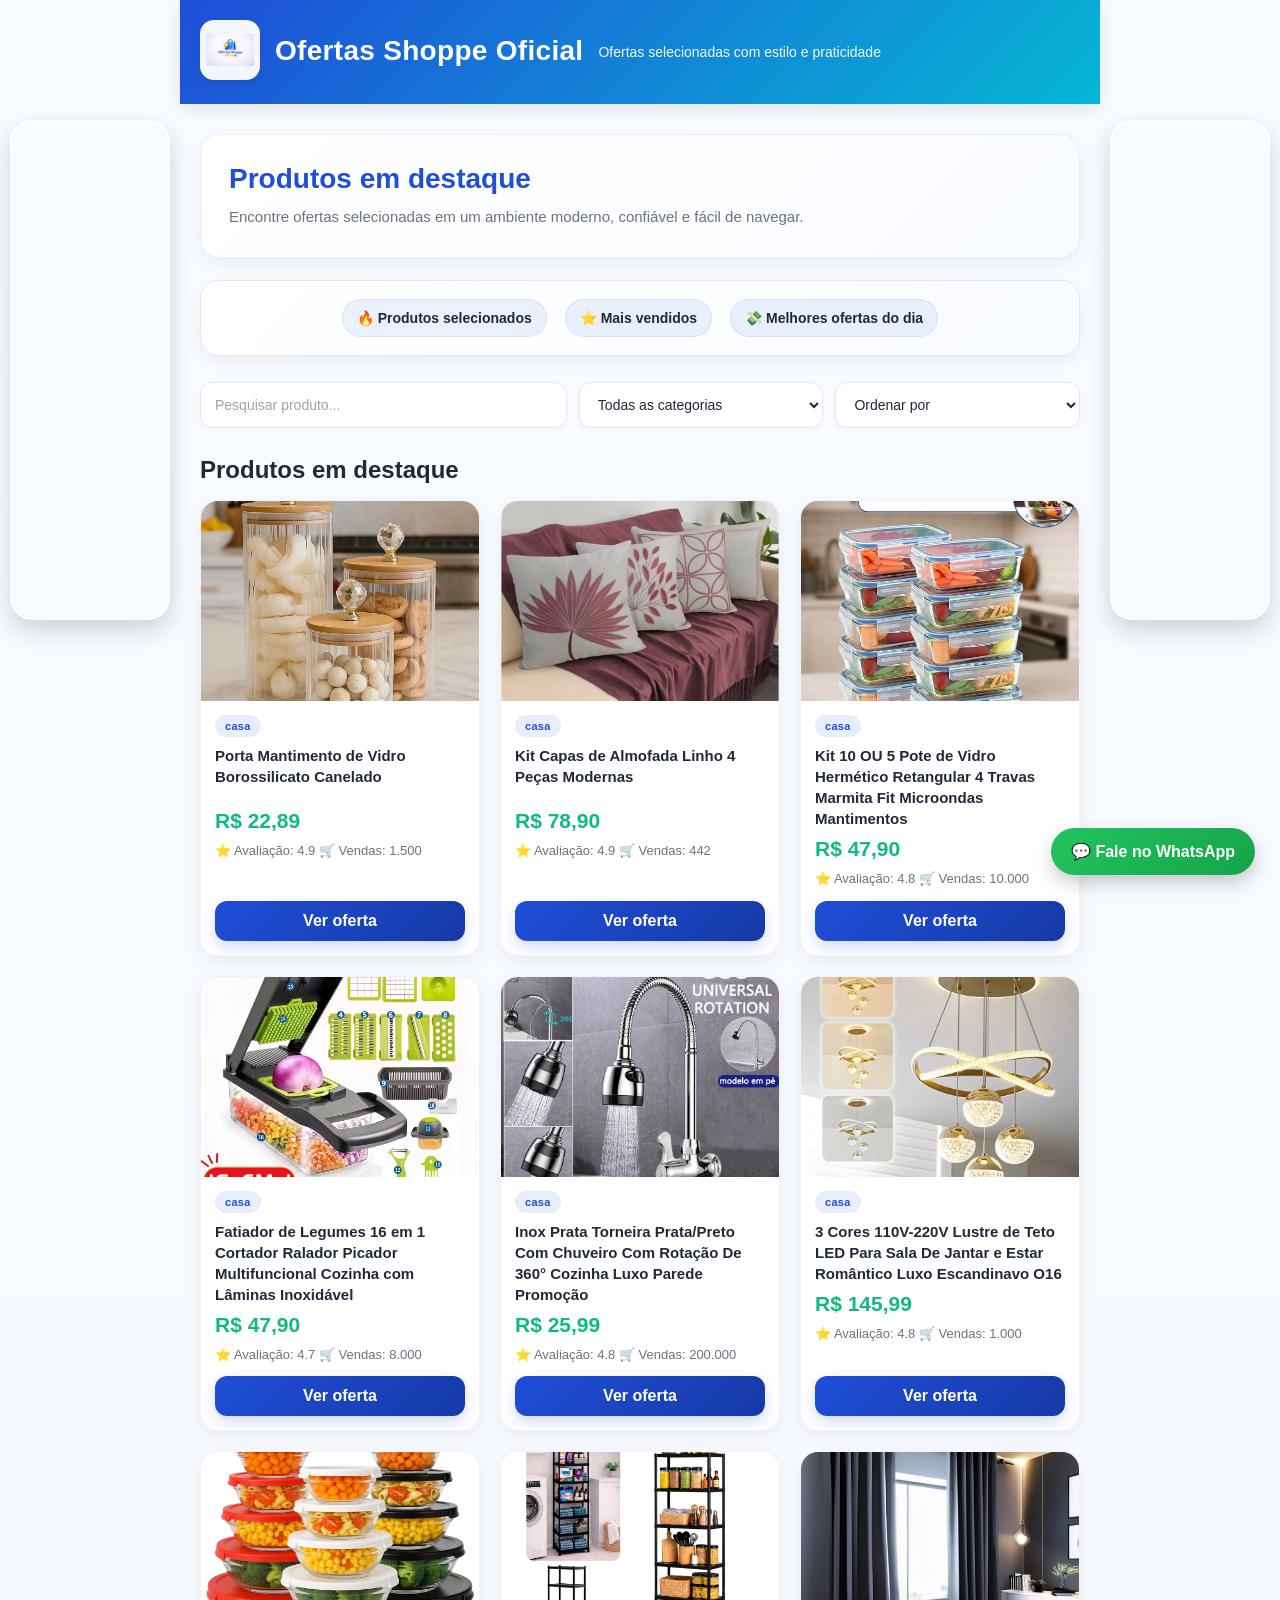
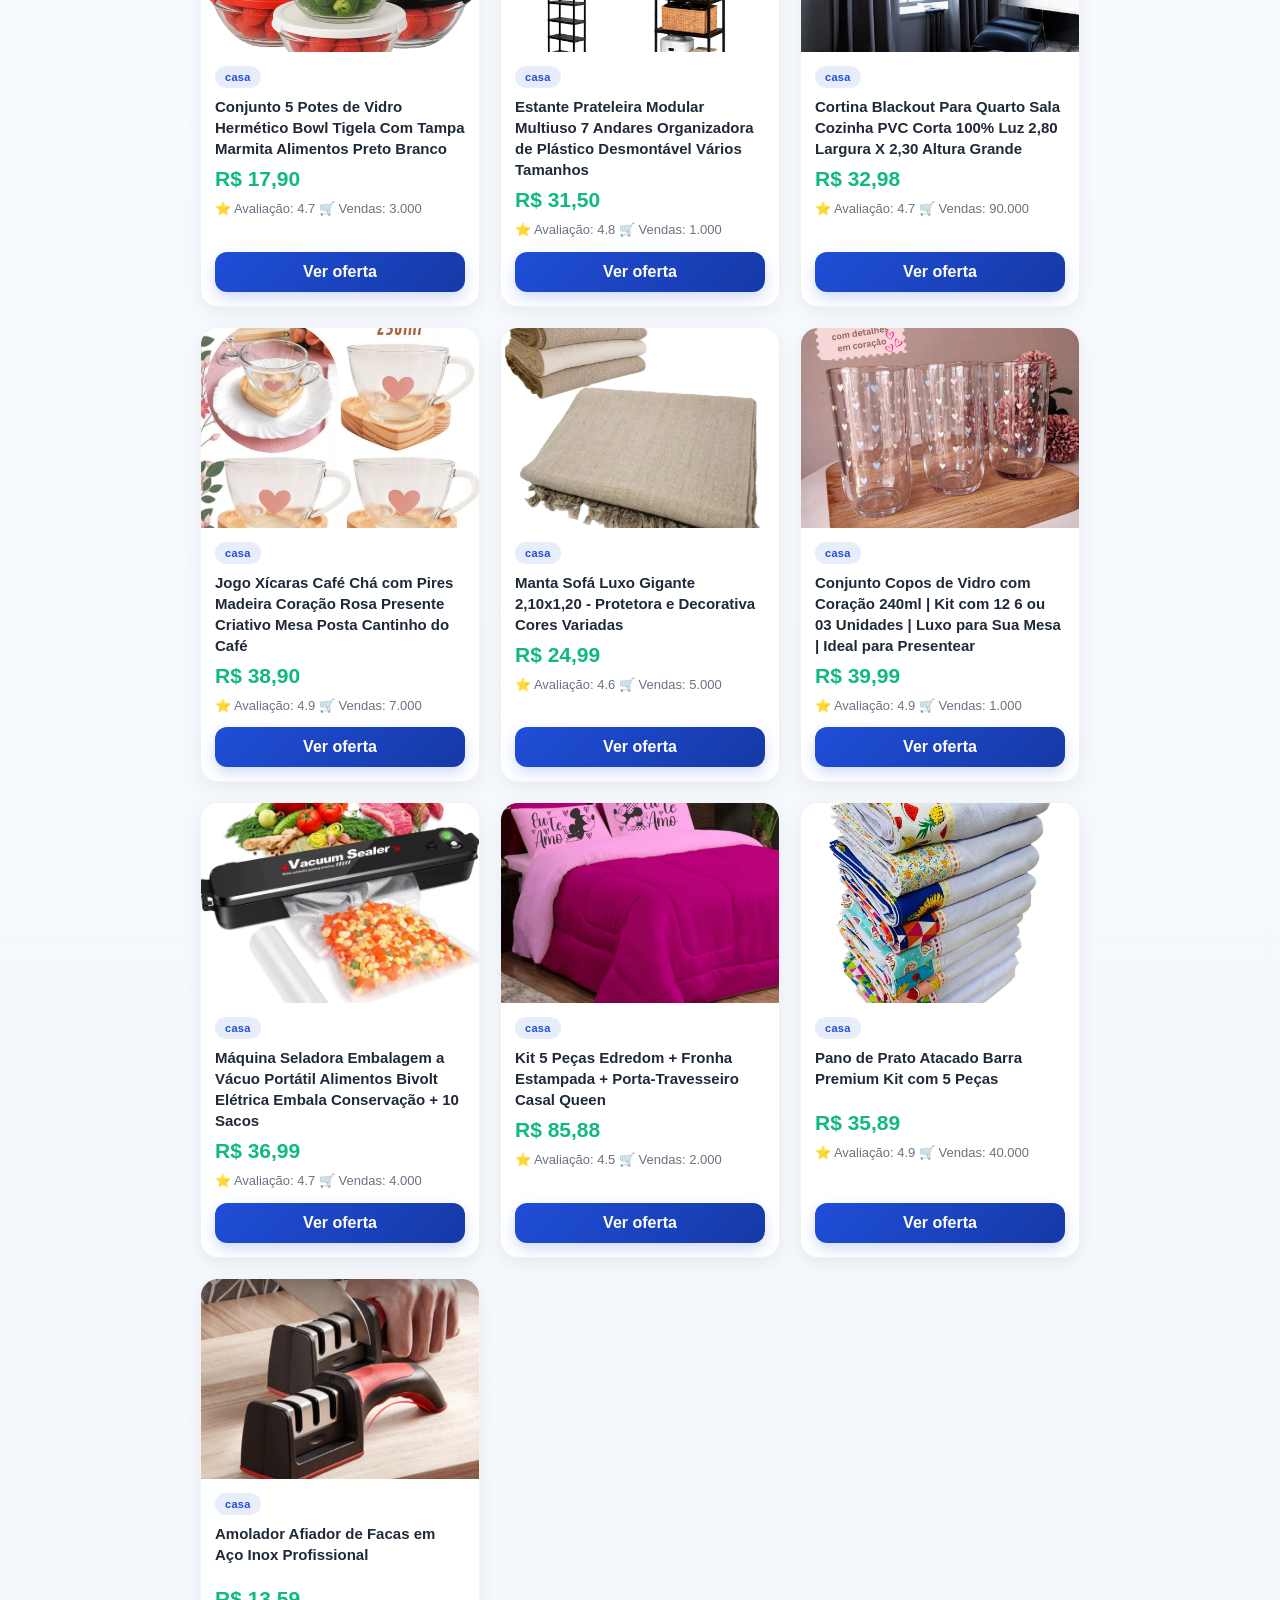
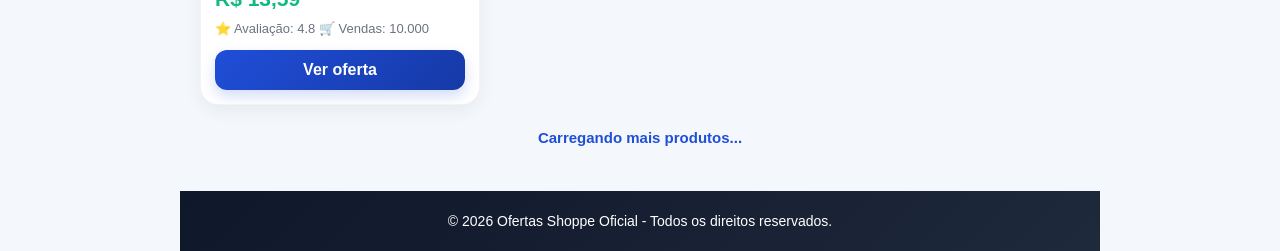
==== index.html @ 9cee27f0 "Add files via upload" ====
<!DOCTYPE html>
<html lang="pt-BR">
<head>
  <meta charset="UTF-8">
  <meta name="viewport" content="width=device-width, initial-scale=1.0">

  <title>Ofertas Shoppe Oficial - Promoções e Produtos com Desconto</title>
  <meta name="description" content="Encontre ofertas imperdíveis, produtos com desconto, avaliações, número de vendas e links atualizados na Ofertas Shoppe Oficial.">
  <meta name="keywords" content="ofertas, promoções, descontos, loja online, produtos baratos, afiliado">
  <meta name="author" content="Ofertas Shoppe Oficial">
  <meta name="robots" content="index, follow">

  <link rel="icon" type="image/png" href="img/ofertasshoppeoficial.png">
  <link rel="stylesheet" href="style.css">
</head>
<body>

  <div class="anuncio-lateral anuncio-esquerda">
    <a href="https://s.shopee.com.br/5fjqEOLD5v" target="_blank">
      <video autoplay muted loop playsinline>
        <source src="img/esquerdo.mp4" type="video/mp4">
        Seu navegador não suporta vídeo.
      </video>
    </a>
  </div>

  <div class="anuncio-lateral anuncio-direita">
    <a href="https://s.shopee.com.br/5VQQ25LqQq" target="_blank">
      <video autoplay muted loop playsinline>
        <source src="img/direito.mp4" type="video/mp4">
        Seu navegador não suporta vídeo.
      </video>
    </a>
  </div>

  <header class="topo">
    <div class="logo-area">
    <a href="/">
  <img src="img/ofertasshoppeoficial.png" class="logo">
</a>
        <h1>Ofertas Shoppe Oficial</h1>
        <p class="subtitulo">Ofertas selecionadas com estilo e praticidade</p>
      </div>
    </div>
  </header>

  <main class="container">
    <section class="hero">
      <h2>Produtos em destaque</h2>
      <p>Encontre ofertas selecionadas em um ambiente moderno, confiável e fácil de navegar.</p>
    </section>

    <section class="faixa-destaque">
      <div class="itens-destaque">
        <span>🔥 Produtos selecionados</span>
        <span>⭐ Mais vendidos</span>
        <span>💸 Melhores ofertas do dia</span>
      </div>
    </section>

    <section class="controles">
      <input type="text" id="busca" placeholder="Pesquisar produto...">

      <select id="filtroCategoria">
        <option value="todos">Todas as categorias</option>
      </select>

      <select id="ordenacao">
        <option value="padrao">Ordenar por</option>
        <option value="menor-preco">Menor preço</option>
        <option value="maior-preco">Maior preço</option>
        <option value="mais-vendidos">Mais vendidos</option>
        <option value="melhor-avaliacao">Melhor avaliação</option>
      </select>
    </section>

    <section>
      <h2 class="secao-titulo">Produtos em destaque</h2>
      <div id="lista-produtos" class="grid-produtos"></div>
      <div id="mensagem" class="mensagem"></div>
      <div id="loader" class="loader">Carregando mais produtos...</div>
    </section>
  </main>

  <footer class="rodape">
    <p>© 2026 Ofertas Shoppe Oficial - Todos os direitos reservados.</p>
  </footer>

  <a href="https://wa.me/5577991056317" class="whatsapp-btn" target="_blank">
    💬 Fale no WhatsApp
  </a>

  <script src="script.js"></script>
</body>
</html>
---- style.css ----
/* RESET */
*{
  margin:0;
  padding:0;
  box-sizing:border-box;
}

:root{
  --cor-primaria:#1f4ed8;
  --cor-primaria-escura:#1639a6;
  --cor-secundaria:#06b6d4;
  --cor-destaque:#f59e0b;
  --cor-sucesso:#10b981;
  --cor-fundo:#f4f7fb;
  --cor-superficie:#ffffff;
  --cor-texto:#1f2937;
  --cor-texto-suave:#6b7280;
  --cor-borda:#e5e7eb;
  --sombra-leve:0 6px 18px rgba(15, 23, 42, 0.06);
  --sombra-media:0 12px 28px rgba(15, 23, 42, 0.10);
  --raio:16px;
}

body{
  font-family:Arial, Helvetica, sans-serif;
  background:linear-gradient(180deg, #f8fbff 0%, #f4f7fb 100%);
  color:var(--cor-texto);
  overflow-x:hidden;
  padding-left:180px;
  padding-right:180px;
}

/* TOPO */
.topo{
  background:linear-gradient(135deg, var(--cor-primaria), var(--cor-secundaria));
  color:white;
  padding:20px 20px;
  box-shadow:0 4px 18px rgba(0,0,0,0.10);
}

.logo-area{
  max-width:1200px;
  margin:auto;
  display:flex;
  align-items:center;
  gap:15px;
}

.logo{
  width:60px;
  height:60px;
  object-fit:contain;
  background:rgba(255,255,255,0.95);
  padding:6px;
  border-radius:14px;
  box-shadow:0 4px 12px rgba(0,0,0,0.10);
}

.logo-area h1{
  font-size:28px;
  margin-bottom:2px;
  font-weight:700;
  letter-spacing:0.3px;
}

.subtitulo{
  font-size:14px;
  opacity:0.95;
}

/* CONTAINER PRINCIPAL */
.container{
  max-width:1500px;
  margin:30px auto;
  padding:0 20px;
}

/* HERO */
.hero{
  background:linear-gradient(135deg, #ffffff, #f8fbff);
  border:1px solid rgba(31, 78, 216, 0.08);
  border-radius:20px;
  padding:28px;
  margin-bottom:22px;
  box-shadow:var(--sombra-leve);
}

.hero h2{
  color:var(--cor-primaria);
  margin-bottom:10px;
  font-size:28px;
}

.hero p{
  color:var(--cor-texto-suave);
  line-height:1.6;
  font-size:15px;
}

/* FAIXA DE DESTAQUE */
.faixa-destaque{
  background:linear-gradient(135deg, #ffffff, #f8fbff);
  border:1px solid var(--cor-borda);
  border-radius:18px;
  padding:18px 22px;
  margin-bottom:26px;
  box-shadow:var(--sombra-leve);
}

.itens-destaque{
  display:flex;
  justify-content:center;
  align-items:center;
  gap:18px;
  flex-wrap:wrap;
  text-align:center;
}

.itens-destaque span{
  background:rgba(31, 78, 216, 0.08);
  color:var(--cor-texto);
  padding:10px 14px;
  border-radius:999px;
  font-size:14px;
  font-weight:700;
  border:1px solid rgba(31, 78, 216, 0.10);
}

/* BARRA DE PESQUISA */
.controles{
  display:grid;
  grid-template-columns:1.5fr 1fr 1fr;
  gap:12px;
  margin-bottom:28px;
}

.controles input,
.controles select{
  padding:13px 14px;
  border-radius:12px;
  border:1px solid var(--cor-borda);
  font-size:14px;
  background:var(--cor-superficie);
  color:var(--cor-texto);
  transition:all 0.2s ease;
  box-shadow:0 2px 8px rgba(15, 23, 42, 0.03);
}

.controles input::placeholder{
  color:#9ca3af;
}

.controles input:focus,
.controles select:focus{
  border-color:var(--cor-primaria);
  outline:none;
  box-shadow:0 0 0 4px rgba(31, 78, 216, 0.12);
}

/* TITULO SEÇÃO */
.secao-titulo{
  font-size:24px;
  margin-bottom:16px;
  color:var(--cor-texto);
  font-weight:700;
}

/* GRID PRODUTOS */
.grid-produtos{
  display:grid;
  grid-template-columns:repeat(auto-fill,minmax(250px,1fr));
  gap:20px;
}

/* CARD PRODUTO */
.card-produto{
  background:var(--cor-superficie);
  border-radius:18px;
  overflow:hidden;
  box-shadow:var(--sombra-leve);
  border:1px solid rgba(15, 23, 42, 0.05);
  transition:transform 0.22s ease, box-shadow 0.22s ease;
  display:flex;
  flex-direction:column;
}

.card-produto:hover{
  transform:translateY(-6px);
  box-shadow:var(--sombra-media);
}

.card-produto img{
  width:100%;
  height:200px;
  object-fit:cover;
  background:#f8fafc;
}

.info-produto{
  padding:14px;
  display:flex;
  flex-direction:column;
  flex-grow:1;
}

.categoria{
  display:inline-block;
  font-size:11px;
  background:rgba(31, 78, 216, 0.10);
  color:var(--cor-primaria);
  padding:5px 10px;
  border-radius:999px;
  margin-bottom:8px;
  font-weight:bold;
  letter-spacing:0.3px;
  width:max-content;
}

.nome-produto{
  font-size:15px;
  margin-bottom:8px;
  min-height:56px;
  color:var(--cor-texto);
  font-weight:600;
  line-height:1.4;
}

.preco{
  font-size:21px;
  color:var(--cor-sucesso);
  font-weight:bold;
  margin-bottom:8px;
}

.meta{
  font-size:13px;
  color:var(--cor-texto-suave);
  margin-bottom:12px;
  line-height:1.5;
}

.botao-oferta{
  display:block;
  text-align:center;
  background:linear-gradient(135deg, var(--cor-primaria), var(--cor-primaria-escura));
  color:white;
  padding:11px;
  border-radius:12px;
  text-decoration:none;
  font-weight:bold;
  transition:all 0.2s ease;
  box-shadow:0 6px 14px rgba(31, 78, 216, 0.20);
  margin-top:auto;
}

.botao-oferta:hover{
  transform:translateY(-1px);
  filter:brightness(1.04);
}

/* MENSAGENS */
.mensagem{
  text-align:center;
  margin-top:24px;
  color:var(--cor-texto-suave);
  font-size:15px;
}

.loader{
  text-align:center;
  margin-top:22px;
  color:var(--cor-primaria);
  font-weight:bold;
  font-size:15px;
}

/* RODAPÉ */
.rodape{
  margin-top:45px;
  background:linear-gradient(135deg, #0f172a, #1e293b);
  color:white;
  text-align:center;
  padding:22px;
  font-size:14px;
}

/* ANUNCIOS LATERAIS */
.anuncio-lateral{
  position:fixed;
  top:120px;
  width:160px;
  z-index:999;
}

.anuncio-esquerda{
  left:10px;
}

.anuncio-direita{
  right:10px;
}

.anuncio-lateral video,
.anuncio-lateral img{
  width:100%;
  height:500px;
  object-fit:cover;
  border-radius:22px;
  box-shadow:0 10px 24px rgba(15, 23, 42, 0.18);
  display:block;
  border:2px solid rgba(255,255,255,0.75);
}

/* BOTÃO WHATSAPP */
.whatsapp-btn{
  position:fixed;
  bottom:25px;
  right:25px;
  background:linear-gradient(135deg, #22c55e, #16a34a);
  color:white;
  padding:14px 20px;
  border-radius:50px;
  font-size:16px;
  font-weight:bold;
  text-decoration:none;
  display:inline-flex;
  align-items:center;
  justify-content:center;
  box-shadow:0 8px 18px rgba(0,0,0,0.20);
  z-index:999999;
  transition:all 0.2s ease;
}

.whatsapp-btn:hover{
  transform:translateY(-2px);
  filter:brightness(1.03);
}

/* RESPONSIVO */
@media (max-width:1200px){
  body{
    padding-left:120px;
    padding-right:120px;
  }

  .anuncio-lateral{
    display:none;
  }

  .container{
    max-width:95%;
  }
}

@media (max-width:800px){
  .controles{
    grid-template-columns:1fr;
  }

  .logo-area h1{
    font-size:22px;
  }

  .hero{
    padding:22px;
    border-radius:18px;
  }

  .hero h2{
    font-size:21px;
  }

  .faixa-destaque{
    padding:16px;
    border-radius:16px;
  }

  .itens-destaque{
    gap:10px;
  }

  .itens-destaque span{
    width:100%;
    font-size:13px;
  }

  .grid-produtos{
    grid-template-columns:repeat(auto-fill,minmax(160px,1fr));
  }

  .card-produto img{
    height:160px;
  }

  .nome-produto{
    min-height:auto;
  }

  .whatsapp-btn{
    bottom:15px;
    right:15px;
    padding:12px 16px;
    font-size:14px;
  }




.preco{
  font-size:21px;
  color:var(--cor-sucesso);
  font-weight:bold;
  margin-bottom:8px;
}.bloco-precos{
  margin-bottom:10px;
}

.preco-antigo{
  display:block;
  font-size:14px;
  color:#9ca3af;
  text-decoration:line-through;
  text-decoration-thickness:2px;
  margin:0 0 4px 0;
  line-height:1.2;
}

.preco{
  display:block;
  font-size:21px;
  color:var(--cor-sucesso);
  font-weight:bold;
  margin:0;
  line-height:1.2;
}

.meta{
  display:flex;
  flex-direction:column;
  gap:4px;
  font-size:13px;
  color:var(--cor-texto-suave);
  margin-bottom:12px;
  line-height:1.5;
}
}
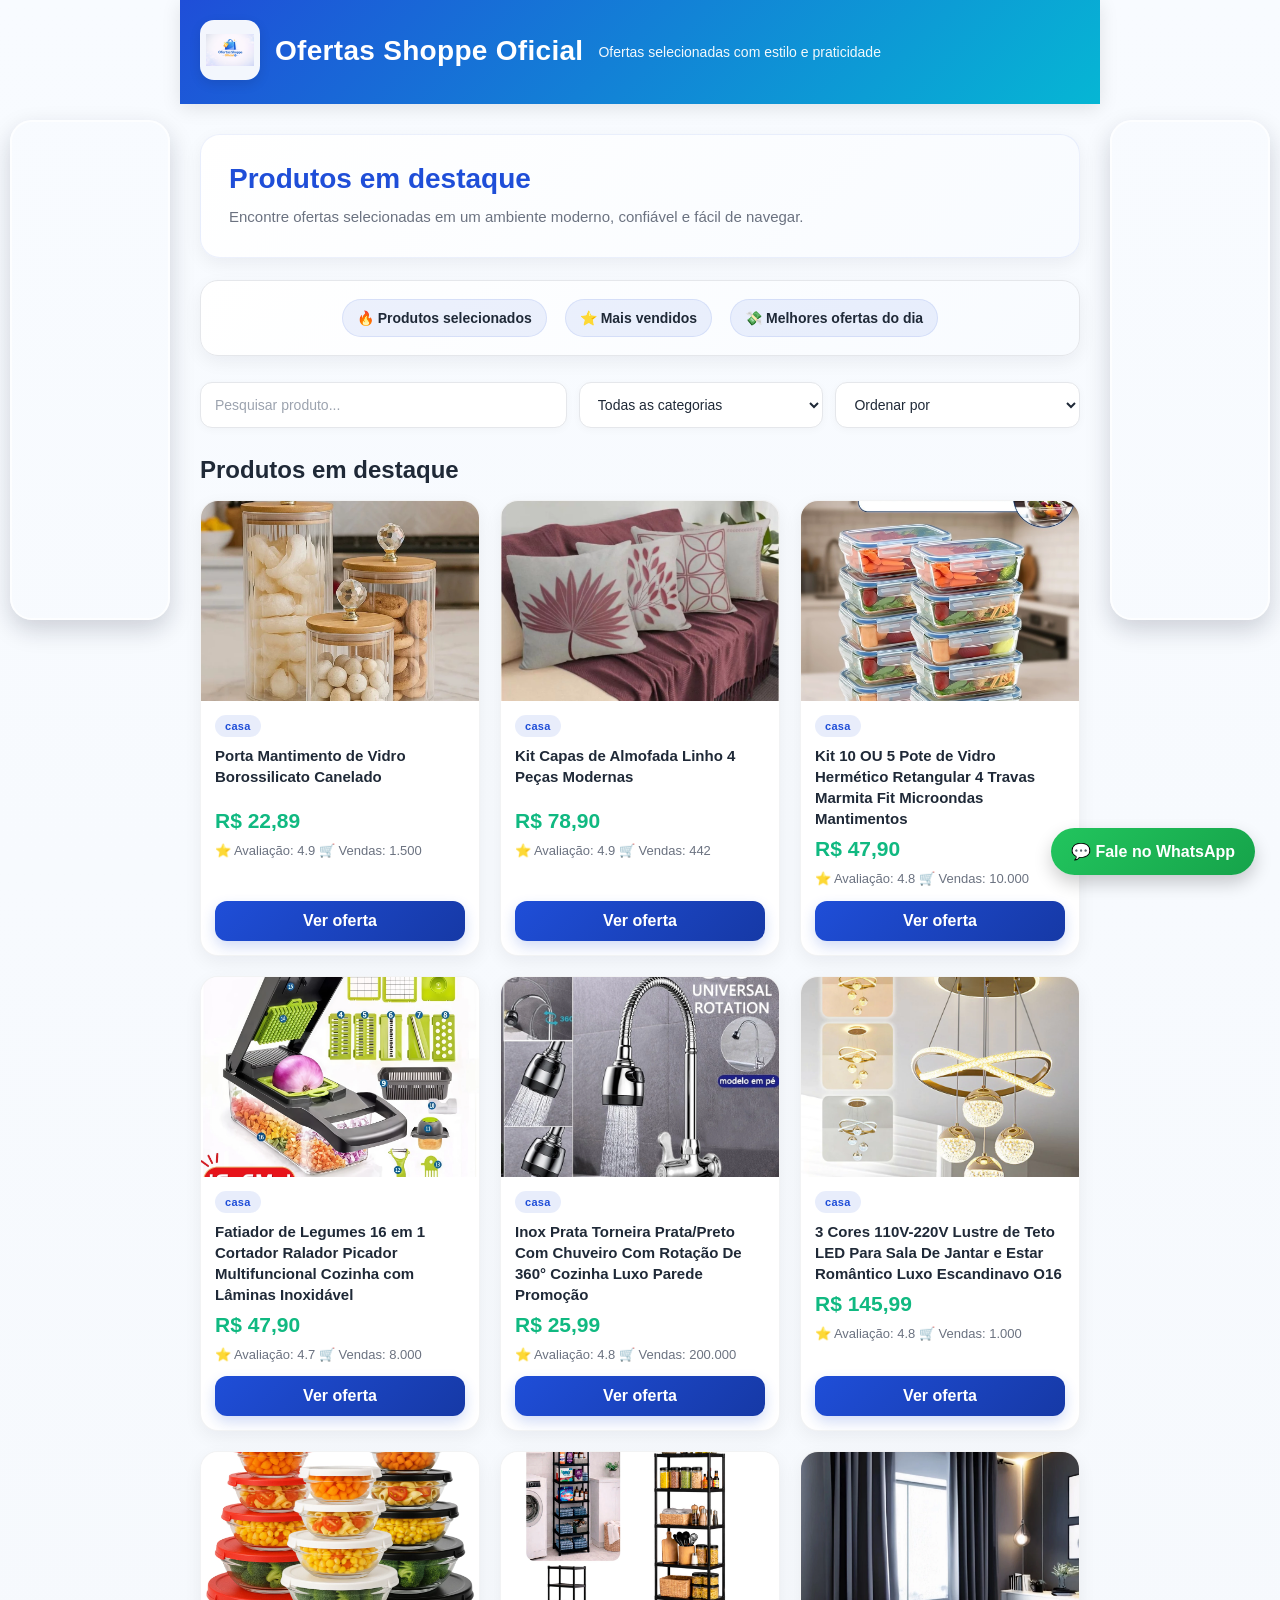
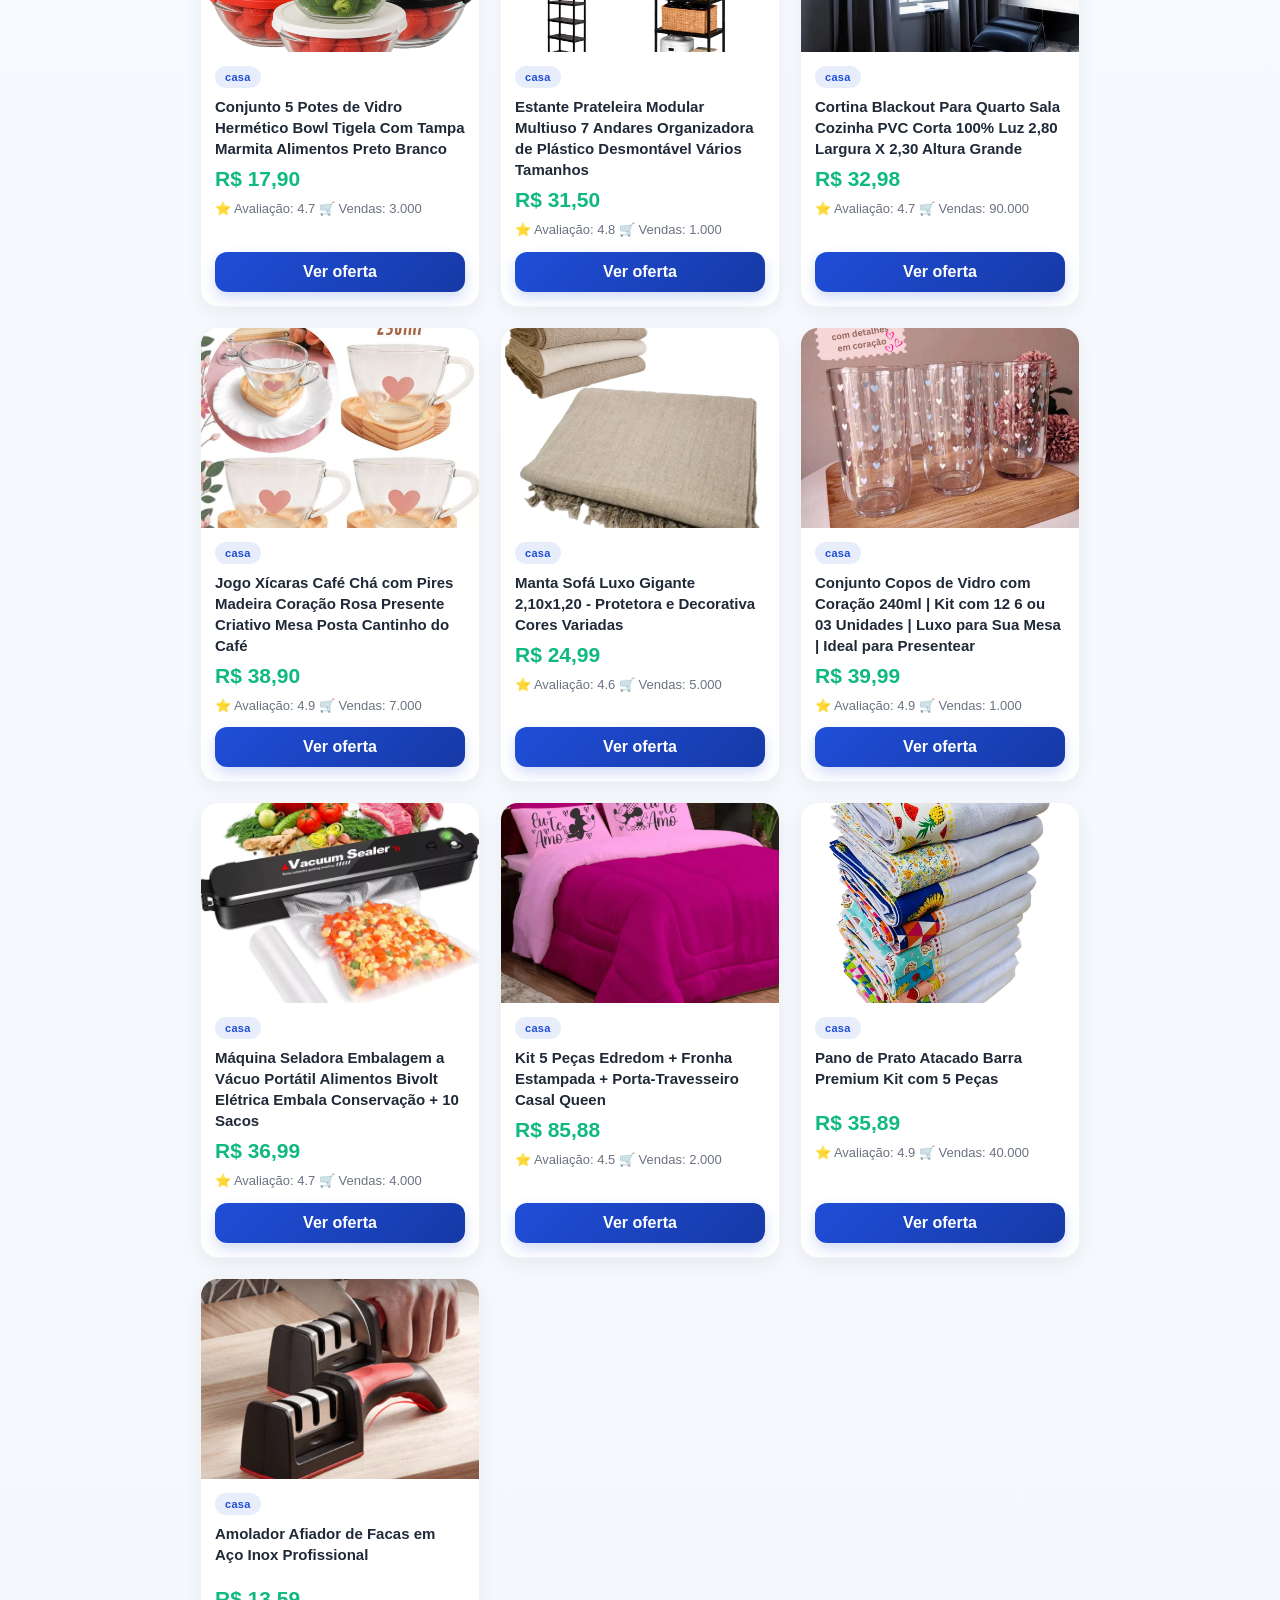
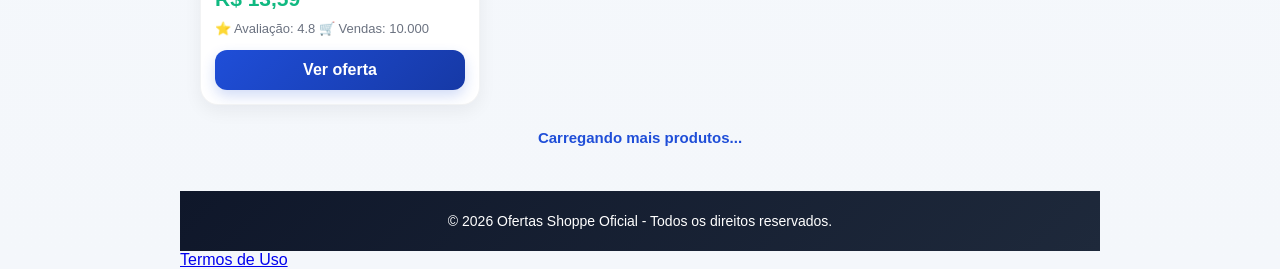
==== commit 8fc519a5: "adição (termos de uso)" ====
--- a/index.html
+++ b/index.html
@@ -86,10 +86,15 @@
     <p>© 2026 Ofertas Shoppe Oficial - Todos os direitos reservados.</p>
   </footer>
 
+  <footer>
+  <a href="termos.html">Termos de Uso</a>
+</footer>
+
   <a href="https://wa.me/5577991056317" class="whatsapp-btn" target="_blank">
     💬 Fale no WhatsApp
   </a>
 
   <script src="script.js"></script>
 </body>
-</html>+
+</html>
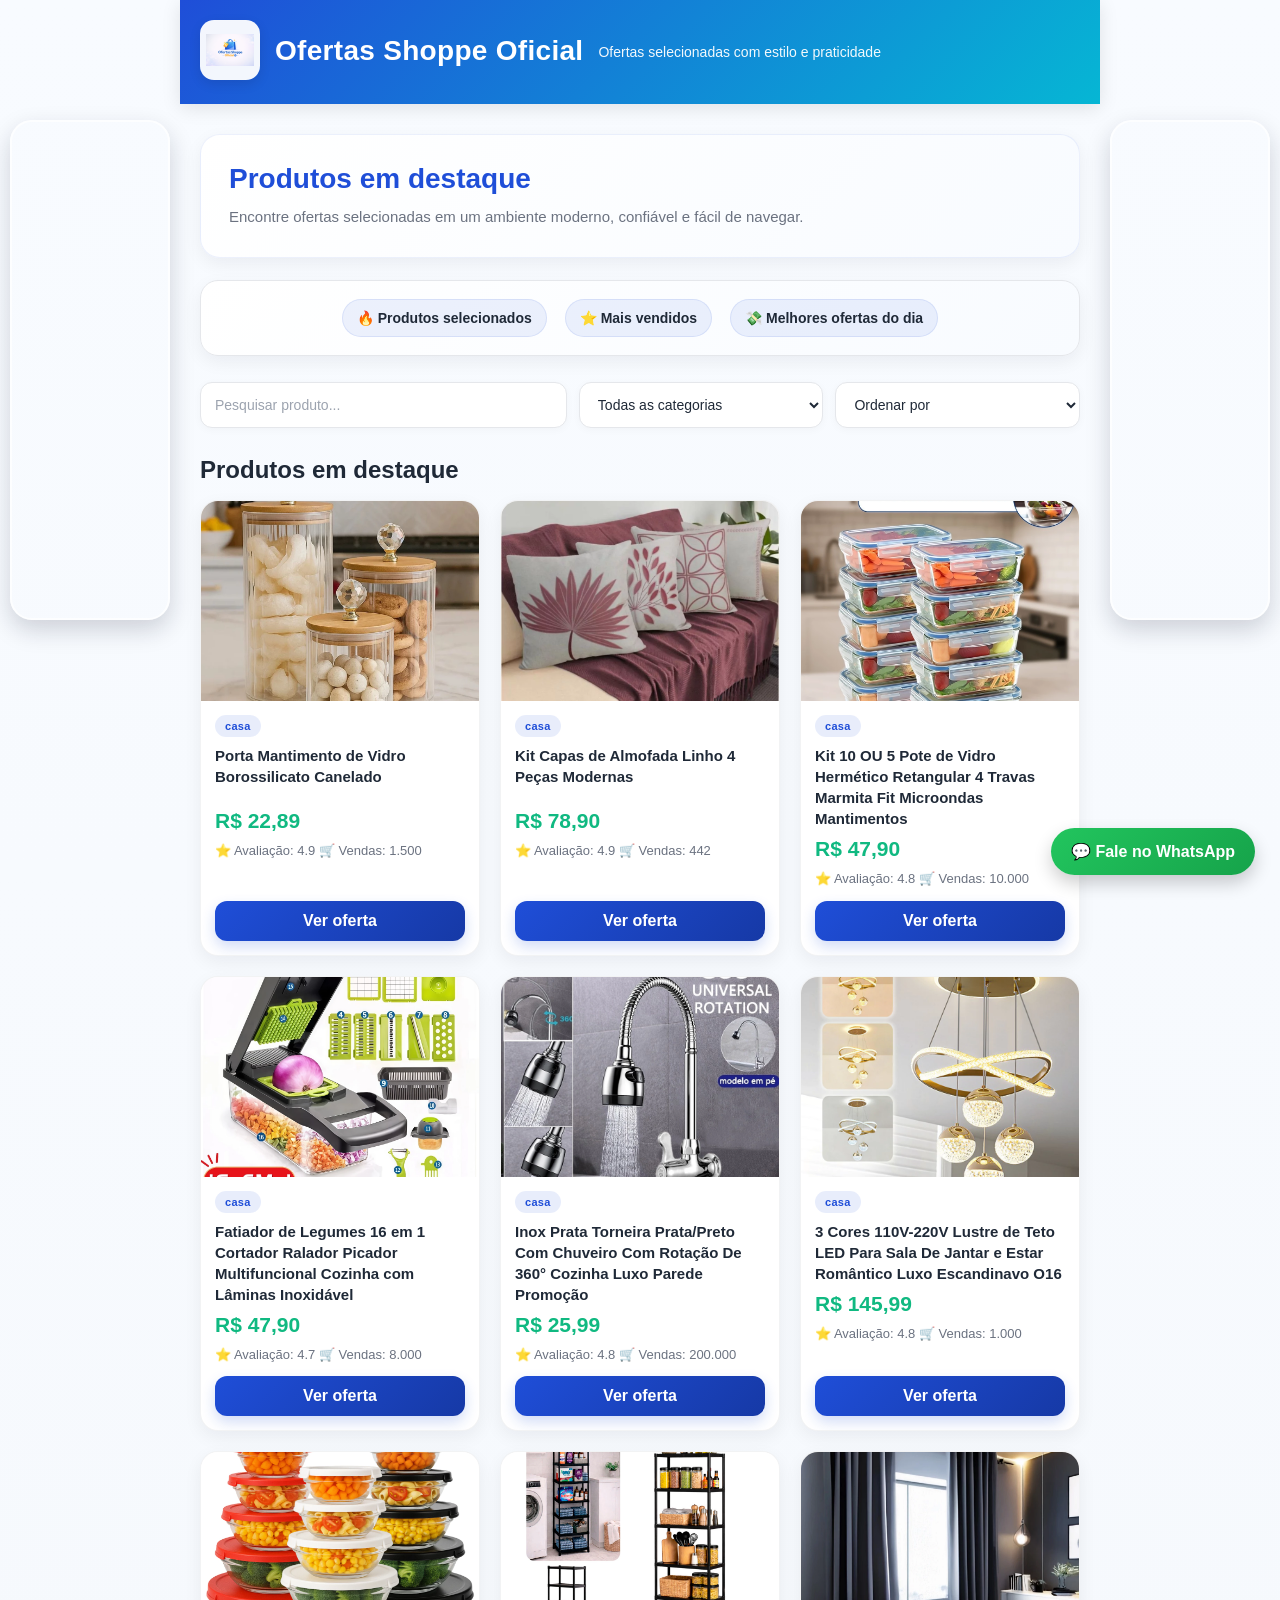
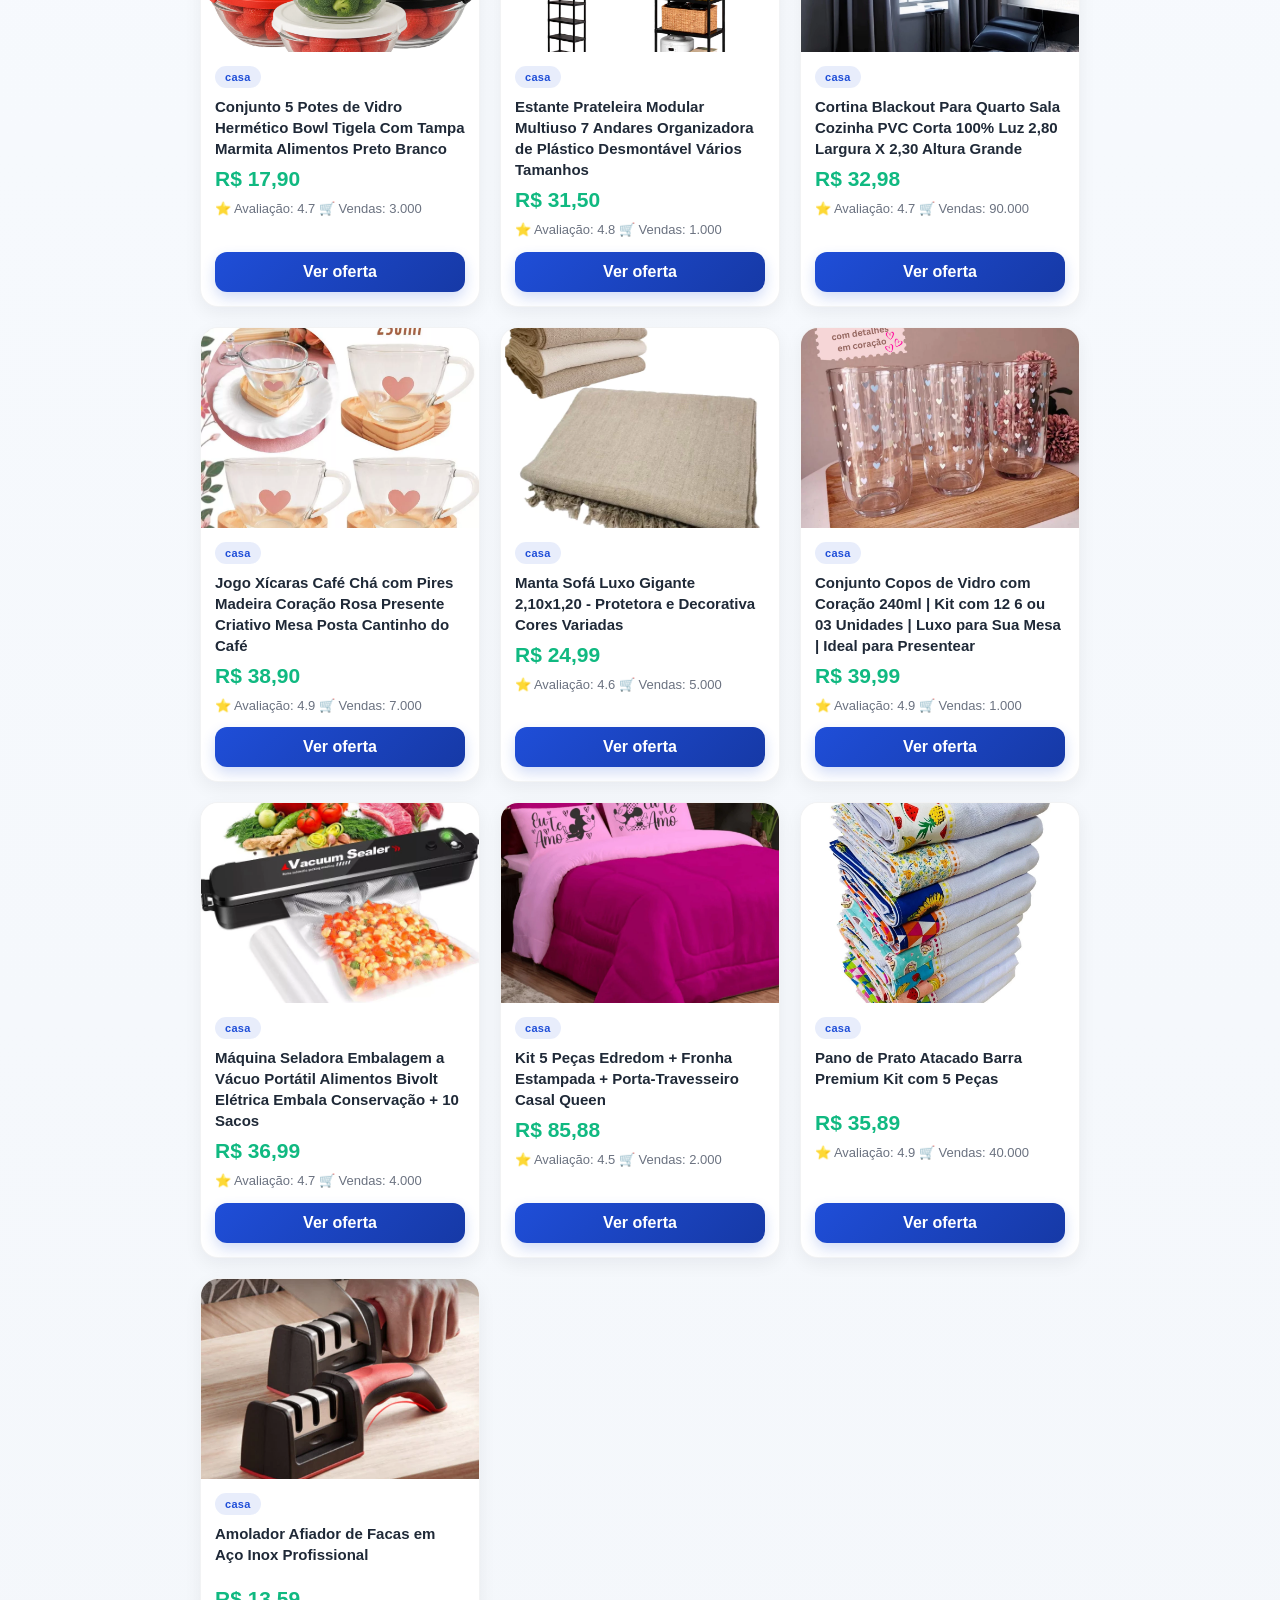
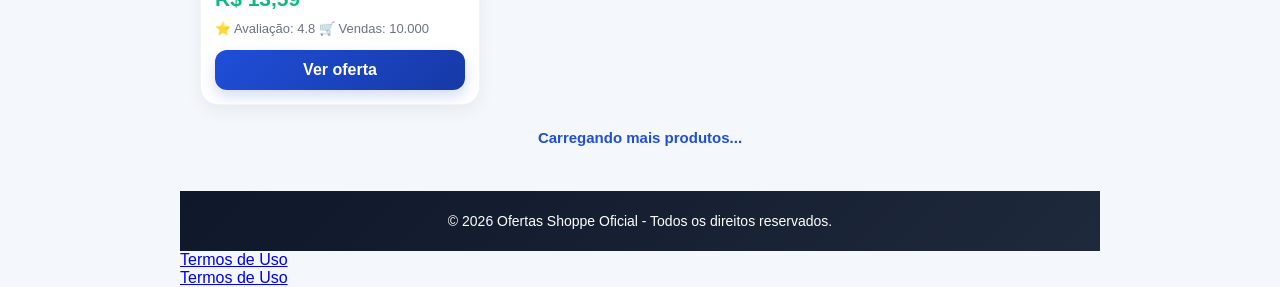
==== commit 48f928f9: "termos de uso na página" ====
--- a/index.html
+++ b/index.html
@@ -95,6 +95,12 @@
   </a>
 
   <script src="script.js"></script>
+
+  <footer>
+<a href="termos.html">Termos de Uso</a>
+</footer>
 </body>
+ 
 
 </html>
+
--- a/style.css
+++ b/style.css
@@ -443,5 +443,23 @@
   margin-bottom:12px;
   line-height:1.5;
 }
-}
-
+  footer {
+  text-align: center;
+  padding: 20px;
+  background: #fff;
+  margin-top: 30px;
+  border-top: 1px solid #ddd;
+}
+
+footer a {
+  color: #ee4d2d;
+  text-decoration: none;
+  font-weight: bold;
+}
+
+footer a:hover {
+  text-decoration: underline;
+}
+}
+
+
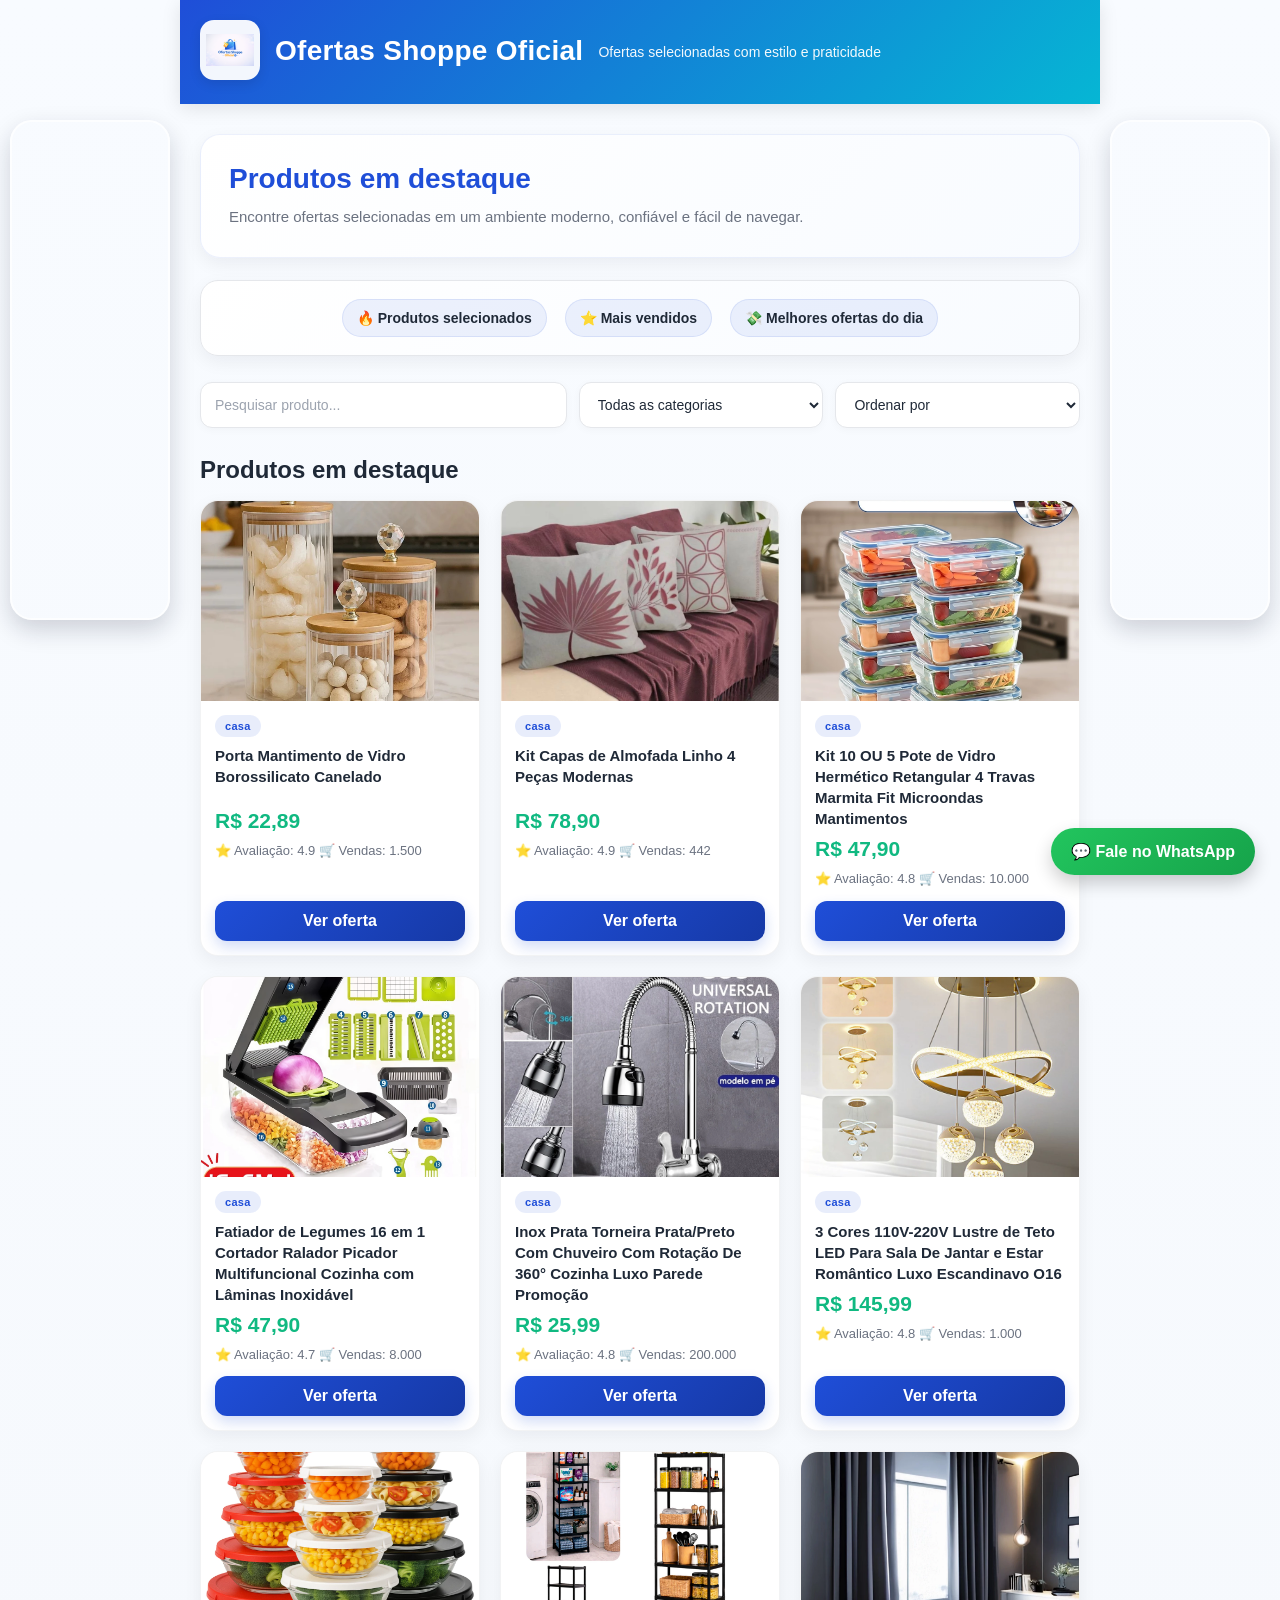
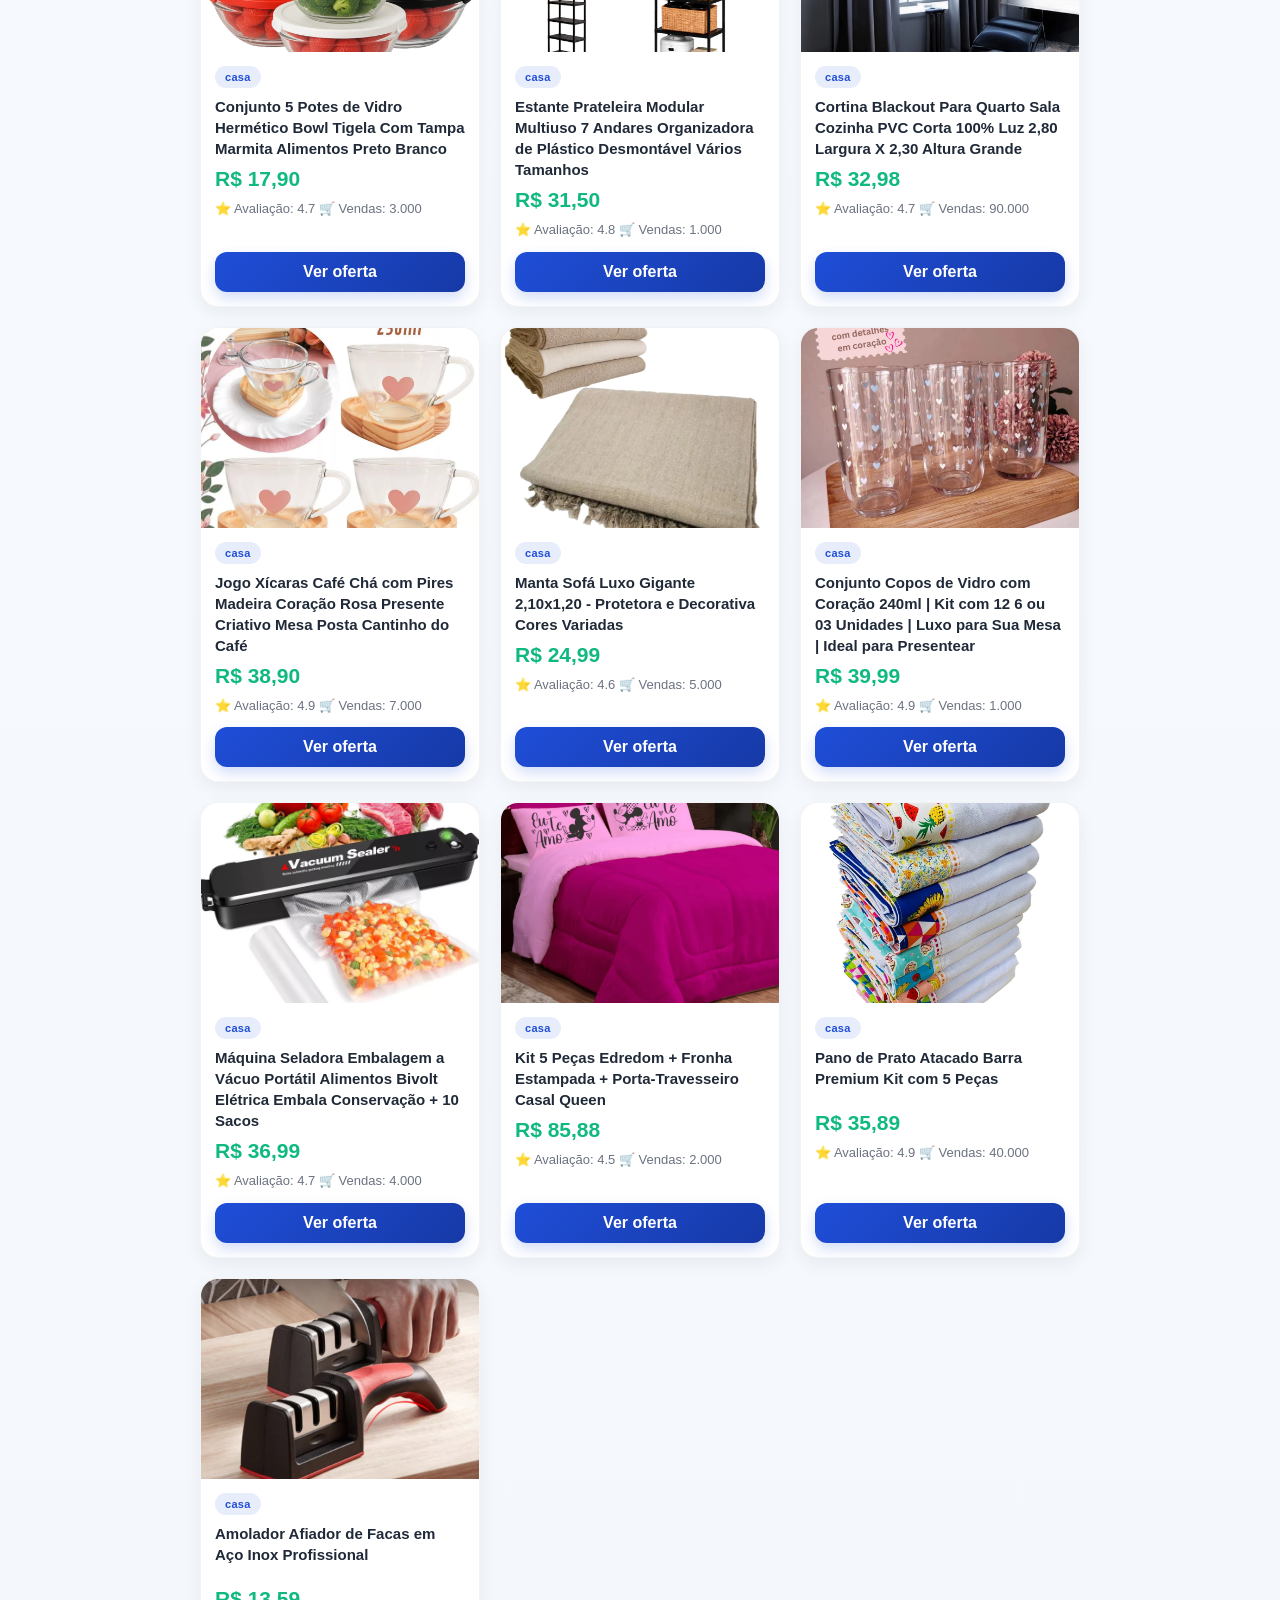
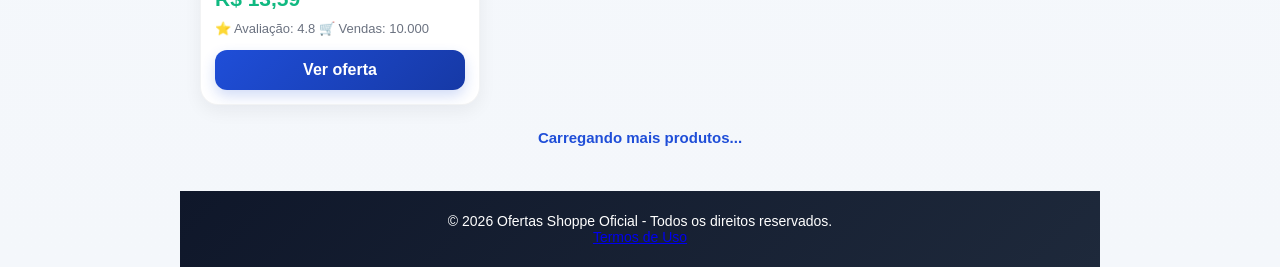
==== commit 1c5b7aca: "termos de uso" ====
--- a/index.html
+++ b/index.html
@@ -82,25 +82,21 @@
     </section>
   </main>
 
-  <footer class="rodape">
-    <p>© 2026 Ofertas Shoppe Oficial - Todos os direitos reservados.</p>
-  </footer>
-
-  <footer>
+<footer class="rodape">
+  <p>© 2026 Ofertas Shoppe Oficial - Todos os direitos reservados.</p>
   <a href="termos.html">Termos de Uso</a>
 </footer>
-
+  
   <a href="https://wa.me/5577991056317" class="whatsapp-btn" target="_blank">
     💬 Fale no WhatsApp
   </a>
 
   <script src="script.js"></script>
 
-  <footer>
-<a href="termos.html">Termos de Uso</a>
-</footer>
+
 </body>
  
 
 </html>
 
+
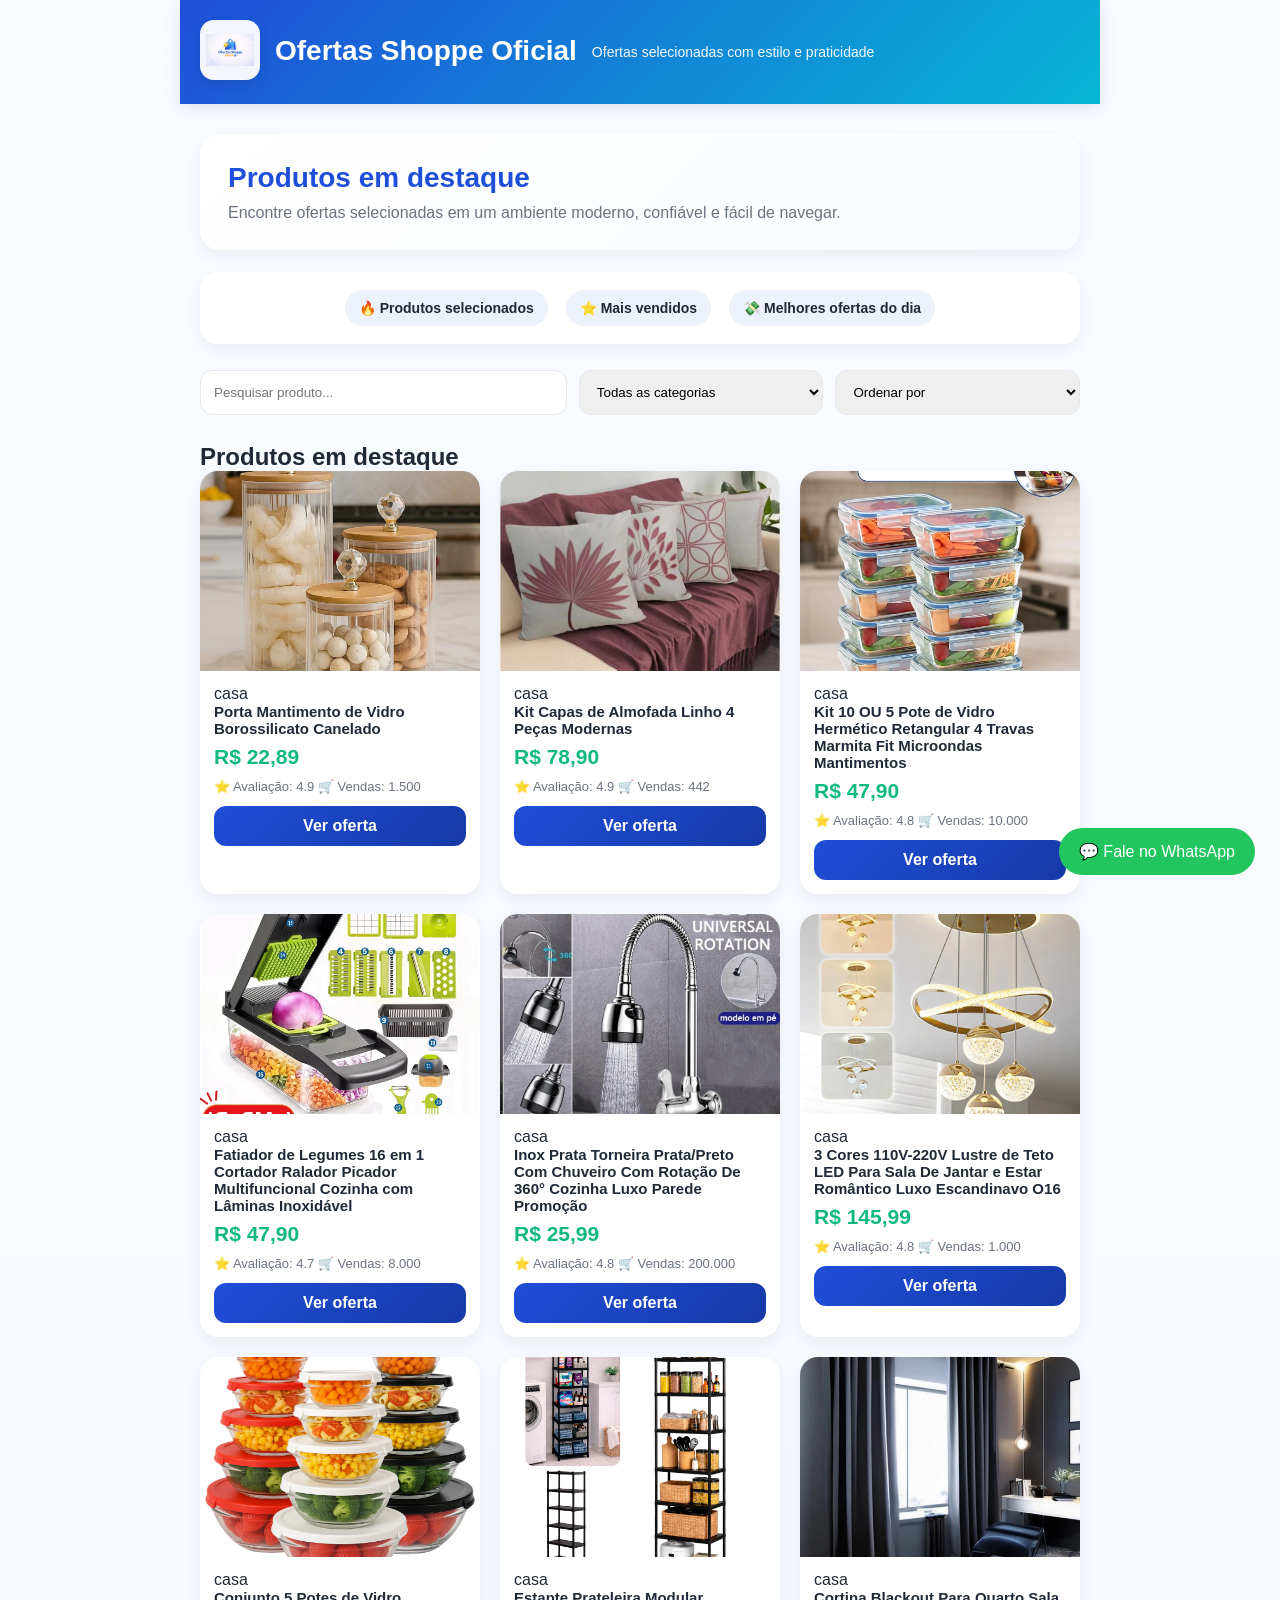
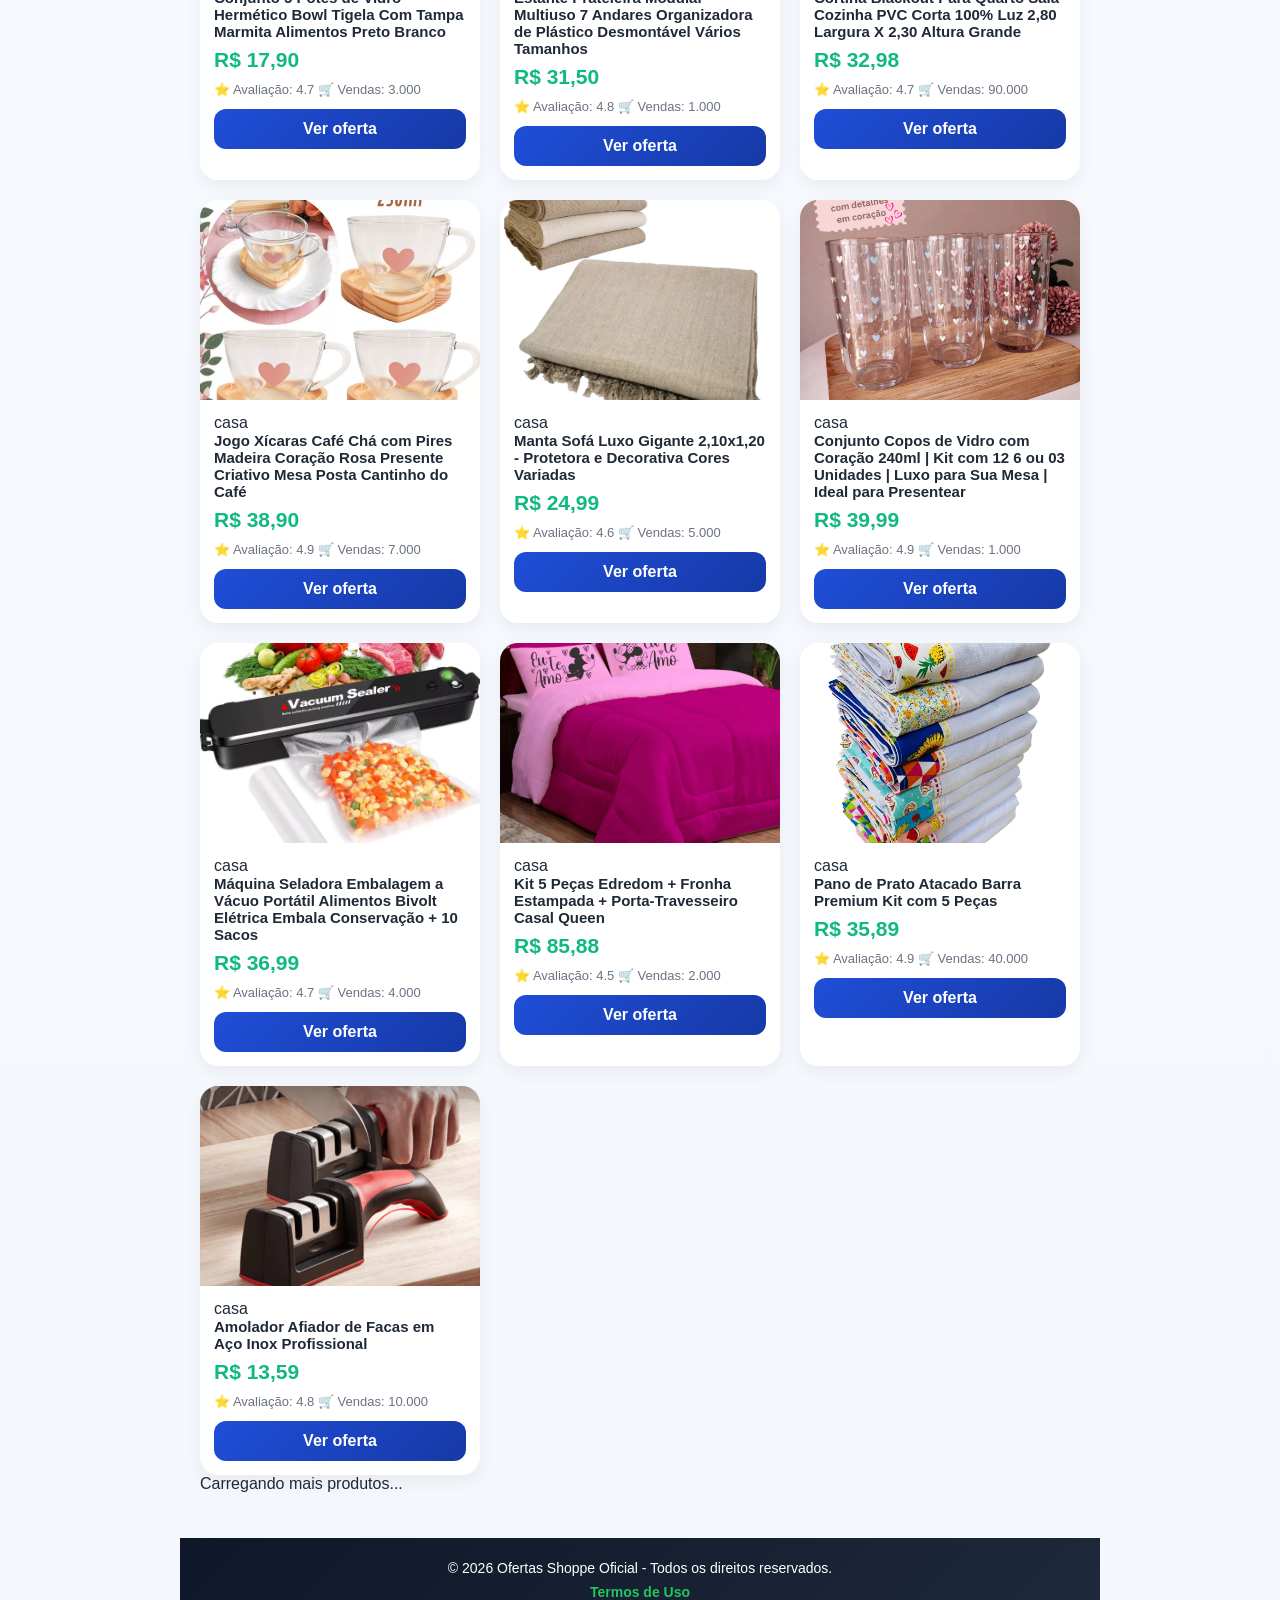
==== commit f219c48f: "Código do googlew" ====
--- a/index.html
+++ b/index.html
@@ -12,6 +12,10 @@
 
   <link rel="icon" type="image/png" href="img/ofertasshoppeoficial.png">
   <link rel="stylesheet" href="style.css">
+  
+  <script async src="https://pagead2.googlesyndication.com/pagead/js/adsbygoogle.js?client=ca-pub-6679938569999065"
+     crossorigin="anonymous"></script>
+  
 </head>
 <body>
 
@@ -100,3 +104,4 @@
 </html>
 
 
+
--- a/style.css
+++ b/style.css
@@ -60,7 +60,6 @@
   font-size:28px;
   margin-bottom:2px;
   font-weight:700;
-  letter-spacing:0.3px;
 }
 
 .subtitulo{
@@ -68,7 +67,7 @@
   opacity:0.95;
 }
 
-/* CONTAINER PRINCIPAL */
+/* CONTAINER */
 .container{
   max-width:1500px;
   margin:30px auto;
@@ -77,8 +76,7 @@
 
 /* HERO */
 .hero{
-  background:linear-gradient(135deg, #ffffff, #f8fbff);
-  border:1px solid rgba(31, 78, 216, 0.08);
+  background:linear-gradient(135deg,#ffffff,#f8fbff);
   border-radius:20px;
   padding:28px;
   margin-bottom:22px;
@@ -93,14 +91,11 @@
 
 .hero p{
   color:var(--cor-texto-suave);
-  line-height:1.6;
-  font-size:15px;
-}
-
-/* FAIXA DE DESTAQUE */
+}
+
+/* FAIXA */
 .faixa-destaque{
-  background:linear-gradient(135deg, #ffffff, #f8fbff);
-  border:1px solid var(--cor-borda);
+  background:#fff;
   border-radius:18px;
   padding:18px 22px;
   margin-bottom:26px;
@@ -110,23 +105,19 @@
 .itens-destaque{
   display:flex;
   justify-content:center;
-  align-items:center;
   gap:18px;
   flex-wrap:wrap;
-  text-align:center;
 }
 
 .itens-destaque span{
-  background:rgba(31, 78, 216, 0.08);
-  color:var(--cor-texto);
+  background:rgba(31,78,216,0.08);
   padding:10px 14px;
   border-radius:999px;
   font-size:14px;
   font-weight:700;
-  border:1px solid rgba(31, 78, 216, 0.10);
-}
-
-/* BARRA DE PESQUISA */
+}
+
+/* CONTROLES */
 .controles{
   display:grid;
   grid-template-columns:1.5fr 1fr 1fr;
@@ -136,160 +127,104 @@
 
 .controles input,
 .controles select{
-  padding:13px 14px;
+  padding:13px;
   border-radius:12px;
   border:1px solid var(--cor-borda);
-  font-size:14px;
-  background:var(--cor-superficie);
-  color:var(--cor-texto);
-  transition:all 0.2s ease;
-  box-shadow:0 2px 8px rgba(15, 23, 42, 0.03);
-}
-
-.controles input::placeholder{
-  color:#9ca3af;
-}
-
-.controles input:focus,
-.controles select:focus{
-  border-color:var(--cor-primaria);
-  outline:none;
-  box-shadow:0 0 0 4px rgba(31, 78, 216, 0.12);
-}
-
-/* TITULO SEÇÃO */
-.secao-titulo{
-  font-size:24px;
-  margin-bottom:16px;
-  color:var(--cor-texto);
-  font-weight:700;
-}
-
-/* GRID PRODUTOS */
+}
+
+/* GRID */
 .grid-produtos{
   display:grid;
   grid-template-columns:repeat(auto-fill,minmax(250px,1fr));
   gap:20px;
 }
 
-/* CARD PRODUTO */
+/* CARD */
 .card-produto{
-  background:var(--cor-superficie);
+  background:#fff;
   border-radius:18px;
   overflow:hidden;
   box-shadow:var(--sombra-leve);
-  border:1px solid rgba(15, 23, 42, 0.05);
-  transition:transform 0.22s ease, box-shadow 0.22s ease;
   display:flex;
   flex-direction:column;
-}
-
-.card-produto:hover{
-  transform:translateY(-6px);
-  box-shadow:var(--sombra-media);
 }
 
 .card-produto img{
   width:100%;
   height:200px;
   object-fit:cover;
-  background:#f8fafc;
 }
 
 .info-produto{
   padding:14px;
   display:flex;
   flex-direction:column;
-  flex-grow:1;
-}
-
-.categoria{
-  display:inline-block;
-  font-size:11px;
-  background:rgba(31, 78, 216, 0.10);
-  color:var(--cor-primaria);
-  padding:5px 10px;
-  border-radius:999px;
-  margin-bottom:8px;
-  font-weight:bold;
-  letter-spacing:0.3px;
-  width:max-content;
 }
 
 .nome-produto{
   font-size:15px;
   margin-bottom:8px;
-  min-height:56px;
-  color:var(--cor-texto);
-  font-weight:600;
-  line-height:1.4;
+}
+
+.bloco-precos{
+  margin-bottom:10px;
+}
+
+.preco-antigo{
+  font-size:14px;
+  color:#9ca3af;
+  text-decoration:line-through;
 }
 
 .preco{
   font-size:21px;
   color:var(--cor-sucesso);
   font-weight:bold;
-  margin-bottom:8px;
 }
 
 .meta{
   font-size:13px;
   color:var(--cor-texto-suave);
   margin-bottom:12px;
-  line-height:1.5;
 }
 
 .botao-oferta{
-  display:block;
   text-align:center;
-  background:linear-gradient(135deg, var(--cor-primaria), var(--cor-primaria-escura));
+  background:linear-gradient(135deg,var(--cor-primaria),var(--cor-primaria-escura));
   color:white;
   padding:11px;
   border-radius:12px;
   text-decoration:none;
   font-weight:bold;
-  transition:all 0.2s ease;
-  box-shadow:0 6px 14px rgba(31, 78, 216, 0.20);
-  margin-top:auto;
-}
-
-.botao-oferta:hover{
-  transform:translateY(-1px);
-  filter:brightness(1.04);
-}
-
-/* MENSAGENS */
-.mensagem{
-  text-align:center;
-  margin-top:24px;
-  color:var(--cor-texto-suave);
-  font-size:15px;
-}
-
-.loader{
-  text-align:center;
-  margin-top:22px;
-  color:var(--cor-primaria);
-  font-weight:bold;
-  font-size:15px;
 }
 
 /* RODAPÉ */
 .rodape{
   margin-top:45px;
-  background:linear-gradient(135deg, #0f172a, #1e293b);
+  background:linear-gradient(135deg,#0f172a,#1e293b);
   color:white;
   text-align:center;
   padding:22px;
   font-size:14px;
 }
 
-/* ANUNCIOS LATERAIS */
+.rodape a{
+  display:block;
+  margin-top:8px;
+  color:#22c55e;
+  font-weight:bold;
+  text-decoration:none;
+}
+
+.rodape a:hover{
+  text-decoration:underline;
+}
+
+/* ANUNCIOS */
 .anuncio-lateral{
   position:fixed;
   top:120px;
   width:160px;
-  z-index:999;
 }
 
 .anuncio-esquerda{
@@ -300,166 +235,60 @@
   right:10px;
 }
 
-.anuncio-lateral video,
-.anuncio-lateral img{
+.anuncio-lateral video{
   width:100%;
   height:500px;
   object-fit:cover;
   border-radius:22px;
-  box-shadow:0 10px 24px rgba(15, 23, 42, 0.18);
-  display:block;
-  border:2px solid rgba(255,255,255,0.75);
-}
-
-/* BOTÃO WHATSAPP */
+}
+
+/* WHATSAPP */
 .whatsapp-btn{
   position:fixed;
   bottom:25px;
   right:25px;
-  background:linear-gradient(135deg, #22c55e, #16a34a);
+  background:#22c55e;
   color:white;
   padding:14px 20px;
   border-radius:50px;
-  font-size:16px;
-  font-weight:bold;
   text-decoration:none;
-  display:inline-flex;
-  align-items:center;
-  justify-content:center;
-  box-shadow:0 8px 18px rgba(0,0,0,0.20);
-  z-index:999999;
-  transition:all 0.2s ease;
-}
-
-.whatsapp-btn:hover{
-  transform:translateY(-2px);
-  filter:brightness(1.03);
 }
 
 /* RESPONSIVO */
 @media (max-width:1200px){
-  body{
-    padding-left:120px;
-    padding-right:120px;
-  }
-
-  .anuncio-lateral{
-    display:none;
-  }
-
-  .container{
-    max-width:95%;
-  }
+
+body{
+padding-left:120px;
+padding-right:120px;
+}
+
+.anuncio-lateral{
+display:none;
+}
+
 }
 
 @media (max-width:800px){
-  .controles{
-    grid-template-columns:1fr;
-  }
-
-  .logo-area h1{
-    font-size:22px;
-  }
-
-  .hero{
-    padding:22px;
-    border-radius:18px;
-  }
-
-  .hero h2{
-    font-size:21px;
-  }
-
-  .faixa-destaque{
-    padding:16px;
-    border-radius:16px;
-  }
-
-  .itens-destaque{
-    gap:10px;
-  }
-
-  .itens-destaque span{
-    width:100%;
-    font-size:13px;
-  }
-
-  .grid-produtos{
-    grid-template-columns:repeat(auto-fill,minmax(160px,1fr));
-  }
-
-  .card-produto img{
-    height:160px;
-  }
-
-  .nome-produto{
-    min-height:auto;
-  }
-
-  .whatsapp-btn{
-    bottom:15px;
-    right:15px;
-    padding:12px 16px;
-    font-size:14px;
-  }
-
-
-
-
-.preco{
-  font-size:21px;
-  color:var(--cor-sucesso);
-  font-weight:bold;
-  margin-bottom:8px;
-}.bloco-precos{
-  margin-bottom:10px;
-}
-
-.preco-antigo{
-  display:block;
-  font-size:14px;
-  color:#9ca3af;
-  text-decoration:line-through;
-  text-decoration-thickness:2px;
-  margin:0 0 4px 0;
-  line-height:1.2;
-}
-
-.preco{
-  display:block;
-  font-size:21px;
-  color:var(--cor-sucesso);
-  font-weight:bold;
-  margin:0;
-  line-height:1.2;
-}
-
-.meta{
-  display:flex;
-  flex-direction:column;
-  gap:4px;
-  font-size:13px;
-  color:var(--cor-texto-suave);
-  margin-bottom:12px;
-  line-height:1.5;
-}
-  footer {
-  text-align: center;
-  padding: 20px;
-  background: #fff;
-  margin-top: 30px;
-  border-top: 1px solid #ddd;
-}
-
-footer a {
-  color: #ee4d2d;
-  text-decoration: none;
-  font-weight: bold;
-}
-
-footer a:hover {
-  text-decoration: underline;
-}
-}
-
-
+
+.controles{
+grid-template-columns:1fr;
+}
+
+.logo-area h1{
+font-size:22px;
+}
+
+.grid-produtos{
+grid-template-columns:repeat(auto-fill,minmax(160px,1fr));
+}
+
+.card-produto img{
+height:160px;
+}
+
+.whatsapp-btn{
+bottom:15px;
+right:15px;
+}
+
+}
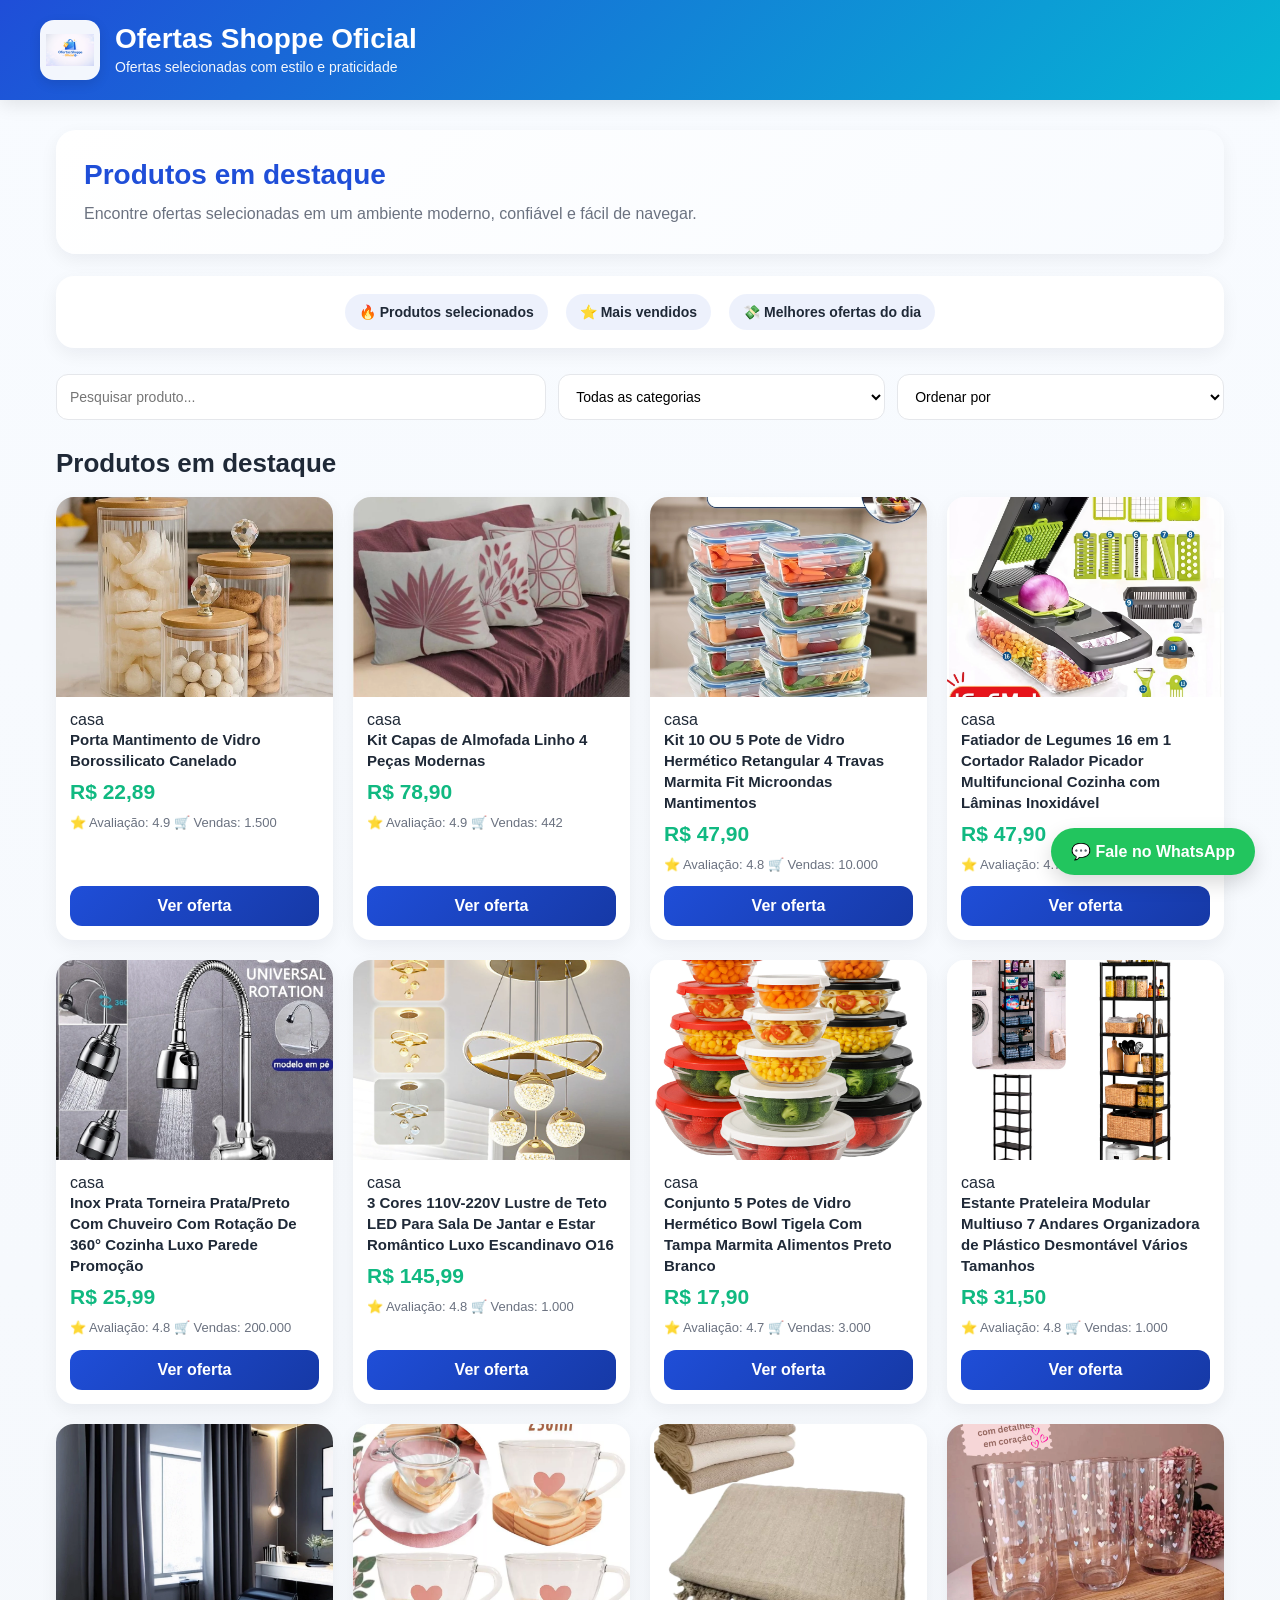
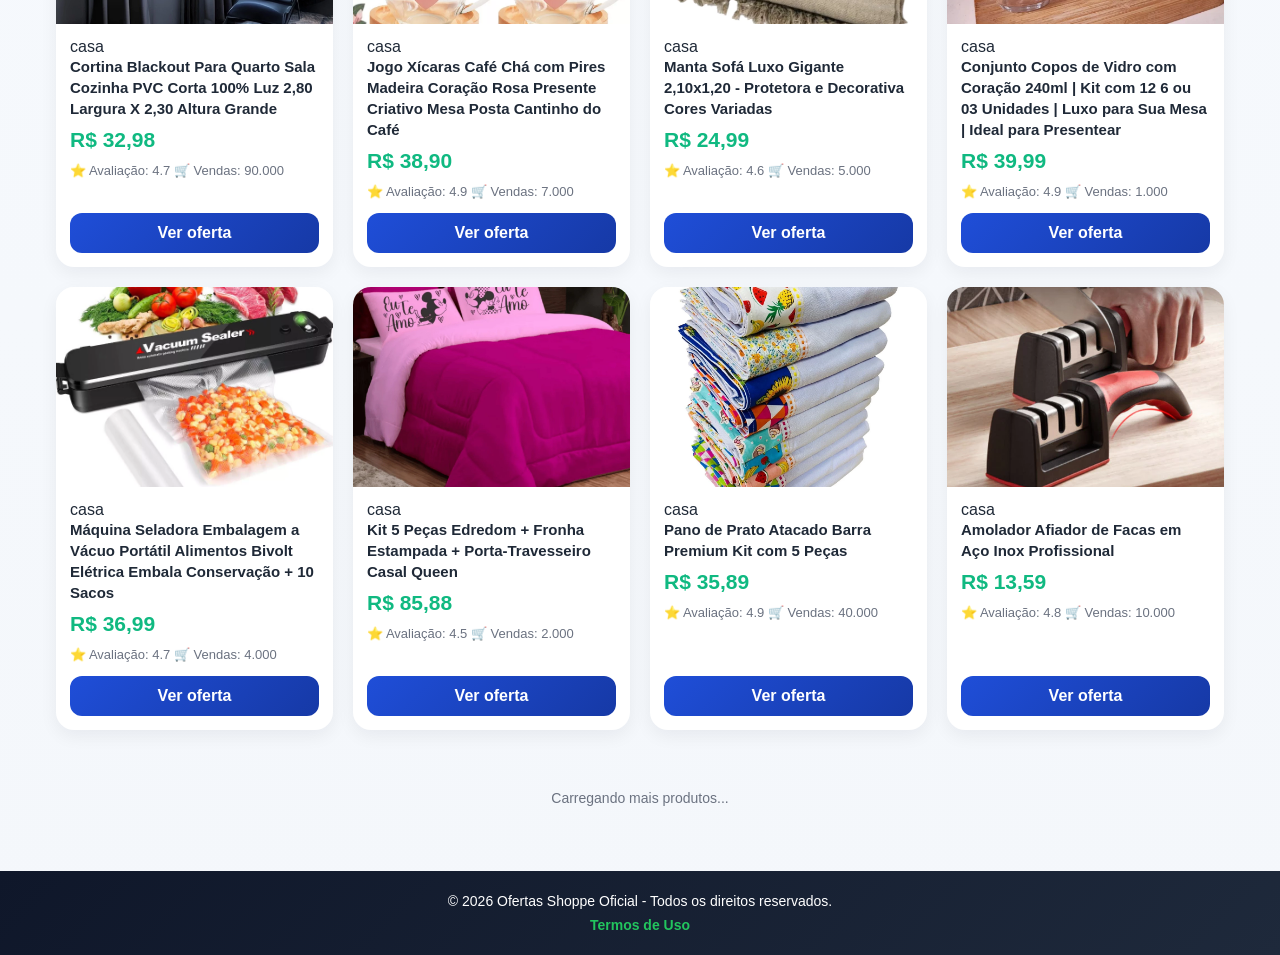
==== commit 0037e46f: "correção celular 2" ====
--- a/index.html
+++ b/index.html
@@ -12,10 +12,9 @@
 
   <link rel="icon" type="image/png" href="img/ofertasshoppeoficial.png">
   <link rel="stylesheet" href="style.css">
-  
+
   <script async src="https://pagead2.googlesyndication.com/pagead/js/adsbygoogle.js?client=ca-pub-6679938569999065"
-     crossorigin="anonymous"></script>
-  
+    crossorigin="anonymous"></script>
 </head>
 <body>
 
@@ -39,9 +38,11 @@
 
   <header class="topo">
     <div class="logo-area">
-    <a href="/">
-  <img src="img/ofertasshoppeoficial.png" class="logo">
-</a>
+      <a href="/">
+        <img src="img/ofertasshoppeoficial.png" class="logo" alt="Logo Ofertas Shoppe Oficial">
+      </a>
+
+      <div class="texto-topo">
         <h1>Ofertas Shoppe Oficial</h1>
         <p class="subtitulo">Ofertas selecionadas com estilo e praticidade</p>
       </div>
@@ -86,22 +87,15 @@
     </section>
   </main>
 
-<footer class="rodape">
-  <p>© 2026 Ofertas Shoppe Oficial - Todos os direitos reservados.</p>
-  <a href="termos.html">Termos de Uso</a>
-</footer>
-  
+  <footer class="rodape">
+    <p>© 2026 Ofertas Shoppe Oficial - Todos os direitos reservados.</p>
+    <a href="termos.html">Termos de Uso</a>
+  </footer>
+
   <a href="https://wa.me/5577991056317" class="whatsapp-btn" target="_blank">
     💬 Fale no WhatsApp
   </a>
 
   <script src="script.js"></script>
-
-
 </body>
- 
-
 </html>
-
-
-
--- a/style.css
+++ b/style.css
@@ -21,20 +21,25 @@
   --raio:16px;
 }
 
+html,
+body{
+  width:100%;
+  overflow-x:hidden;
+}
+
 body{
   font-family:Arial, Helvetica, sans-serif;
   background:linear-gradient(180deg, #f8fbff 0%, #f4f7fb 100%);
   color:var(--cor-texto);
-  overflow-x:hidden;
-  padding-left:180px;
-  padding-right:180px;
+  padding-left:0;
+  padding-right:0;
 }
 
 /* TOPO */
 .topo{
   background:linear-gradient(135deg, var(--cor-primaria), var(--cor-secundaria));
   color:white;
-  padding:20px 20px;
+  padding:20px 16px;
   box-shadow:0 4px 18px rgba(0,0,0,0.10);
 }
 
@@ -44,6 +49,13 @@
   display:flex;
   align-items:center;
   gap:15px;
+  flex-wrap:wrap;
+}
+
+.logo-area a{
+  display:flex;
+  align-items:center;
+  text-decoration:none;
 }
 
 .logo{
@@ -54,24 +66,28 @@
   padding:6px;
   border-radius:14px;
   box-shadow:0 4px 12px rgba(0,0,0,0.10);
+  display:block;
 }
 
 .logo-area h1{
   font-size:28px;
   margin-bottom:2px;
   font-weight:700;
+  line-height:1.2;
 }
 
 .subtitulo{
   font-size:14px;
   opacity:0.95;
+  line-height:1.4;
 }
 
 /* CONTAINER */
 .container{
-  max-width:1500px;
+  width:100%;
+  max-width:1200px;
   margin:30px auto;
-  padding:0 20px;
+  padding:0 16px;
 }
 
 /* HERO */
@@ -87,10 +103,12 @@
   color:var(--cor-primaria);
   margin-bottom:10px;
   font-size:28px;
+  line-height:1.2;
 }
 
 .hero p{
   color:var(--cor-texto-suave);
+  line-height:1.5;
 }
 
 /* FAIXA */
@@ -115,6 +133,7 @@
   border-radius:999px;
   font-size:14px;
   font-weight:700;
+  text-align:center;
 }
 
 /* CONTROLES */
@@ -127,9 +146,27 @@
 
 .controles input,
 .controles select{
+  width:100%;
+  min-width:0;
   padding:13px;
   border-radius:12px;
   border:1px solid var(--cor-borda);
+  outline:none;
+  background:#fff;
+  font-size:14px;
+}
+
+.controles input:focus,
+.controles select:focus{
+  border-color:var(--cor-primaria);
+}
+
+/* TÍTULO DE SEÇÃO */
+.secao-titulo{
+  margin-bottom:18px;
+  font-size:26px;
+  line-height:1.2;
+  color:var(--cor-texto);
 }
 
 /* GRID */
@@ -147,23 +184,34 @@
   box-shadow:var(--sombra-leve);
   display:flex;
   flex-direction:column;
+  min-width:0;
+  transition:transform 0.2s ease, box-shadow 0.2s ease;
+}
+
+.card-produto:hover{
+  transform:translateY(-4px);
+  box-shadow:var(--sombra-media);
 }
 
 .card-produto img{
   width:100%;
   height:200px;
   object-fit:cover;
+  display:block;
 }
 
 .info-produto{
   padding:14px;
   display:flex;
   flex-direction:column;
+  flex:1;
 }
 
 .nome-produto{
   font-size:15px;
   margin-bottom:8px;
+  line-height:1.4;
+  word-break:break-word;
 }
 
 .bloco-precos{
@@ -174,18 +222,22 @@
   font-size:14px;
   color:#9ca3af;
   text-decoration:line-through;
+  display:block;
+  margin-bottom:4px;
 }
 
 .preco{
   font-size:21px;
   color:var(--cor-sucesso);
   font-weight:bold;
+  line-height:1.2;
 }
 
 .meta{
   font-size:13px;
   color:var(--cor-texto-suave);
   margin-bottom:12px;
+  line-height:1.4;
 }
 
 .botao-oferta{
@@ -196,6 +248,22 @@
   border-radius:12px;
   text-decoration:none;
   font-weight:bold;
+  margin-top:auto;
+  display:block;
+  width:100%;
+}
+
+.botao-oferta:hover{
+  opacity:0.95;
+}
+
+/* MENSAGEM / LOADER */
+.mensagem,
+.loader{
+  text-align:center;
+  padding:20px 10px;
+  color:var(--cor-texto-suave);
+  font-size:14px;
 }
 
 /* RODAPÉ */
@@ -204,7 +272,7 @@
   background:linear-gradient(135deg,#0f172a,#1e293b);
   color:white;
   text-align:center;
-  padding:22px;
+  padding:22px 16px;
   font-size:14px;
 }
 
@@ -220,11 +288,12 @@
   text-decoration:underline;
 }
 
-/* ANUNCIOS */
+/* ANÚNCIOS LATERAIS */
 .anuncio-lateral{
   position:fixed;
   top:120px;
   width:160px;
+  z-index:10;
 }
 
 .anuncio-esquerda{
@@ -233,6 +302,10 @@
 
 .anuncio-direita{
   right:10px;
+}
+
+.anuncio-lateral a{
+  display:block;
 }
 
 .anuncio-lateral video{
@@ -240,6 +313,7 @@
   height:500px;
   object-fit:cover;
   border-radius:22px;
+  display:block;
 }
 
 /* WHATSAPP */
@@ -252,43 +326,184 @@
   padding:14px 20px;
   border-radius:50px;
   text-decoration:none;
-}
-
-/* RESPONSIVO */
-@media (max-width:1200px){
-
-body{
-padding-left:120px;
-padding-right:120px;
-}
-
-.anuncio-lateral{
-display:none;
-}
-
-}
-
+  font-weight:bold;
+  box-shadow:0 8px 20px rgba(0,0,0,0.15);
+  z-index:20;
+}
+
+/* TELAS MENORES */
+@media (max-width:1400px){
+  .anuncio-lateral{
+    display:none;
+  }
+}
+
+/* NOTEBOOK / TABLET */
+@media (max-width:1024px){
+  .container{
+    max-width:1000px;
+    padding:0 14px;
+  }
+
+  .controles{
+    grid-template-columns:1fr 1fr;
+  }
+
+  .controles input{
+    grid-column:1 / -1;
+  }
+
+  .grid-produtos{
+    grid-template-columns:repeat(auto-fill,minmax(220px,1fr));
+  }
+}
+
+/* TABLET / CELULAR */
 @media (max-width:800px){
-
-.controles{
-grid-template-columns:1fr;
-}
-
-.logo-area h1{
-font-size:22px;
-}
-
-.grid-produtos{
-grid-template-columns:repeat(auto-fill,minmax(160px,1fr));
-}
-
-.card-produto img{
-height:160px;
-}
-
-.whatsapp-btn{
-bottom:15px;
-right:15px;
-}
-
-}
+  .topo{
+    padding:18px 14px;
+  }
+
+  .logo-area{
+    gap:12px;
+  }
+
+  .logo{
+    width:54px;
+    height:54px;
+  }
+
+  .logo-area h1{
+    font-size:22px;
+  }
+
+  .subtitulo{
+    font-size:13px;
+  }
+
+  .container{
+    margin:20px auto;
+    padding:0 12px;
+  }
+
+  .hero{
+    padding:20px;
+    border-radius:16px;
+  }
+
+  .hero h2{
+    font-size:22px;
+  }
+
+  .faixa-destaque{
+    padding:16px;
+    border-radius:16px;
+  }
+
+  .controles{
+    grid-template-columns:1fr;
+  }
+
+  .grid-produtos{
+    grid-template-columns:repeat(2, minmax(0, 1fr));
+    gap:14px;
+  }
+
+  .card-produto img{
+    height:170px;
+  }
+
+  .preco{
+    font-size:19px;
+  }
+
+  .whatsapp-btn{
+    bottom:15px;
+    right:15px;
+    padding:12px 16px;
+    font-size:14px;
+  }
+}
+
+/* CELULAR */
+@media (max-width:560px){
+  .topo{
+    padding:16px 12px;
+  }
+
+  .logo-area{
+    flex-direction:column;
+    text-align:center;
+    justify-content:center;
+  }
+
+  .logo-area h1{
+    font-size:20px;
+  }
+
+  .subtitulo{
+    font-size:13px;
+  }
+
+  .container{
+    padding:0 10px;
+  }
+
+  .hero{
+    padding:18px 16px;
+  }
+
+  .hero h2{
+    font-size:20px;
+  }
+
+  .hero p{
+    font-size:14px;
+  }
+
+  .itens-destaque{
+    gap:10px;
+  }
+
+  .itens-destaque span{
+    width:100%;
+    font-size:13px;
+  }
+
+  .secao-titulo{
+    font-size:22px;
+  }
+
+  .grid-produtos{
+    grid-template-columns:1fr;
+  }
+
+  .card-produto img{
+    height:220px;
+  }
+
+  .nome-produto{
+    font-size:14px;
+  }
+
+  .preco{
+    font-size:18px;
+  }
+
+  .meta{
+    font-size:12px;
+  }
+
+  .rodape{
+    font-size:13px;
+    padding:20px 12px 80px;
+  }
+
+  .whatsapp-btn{
+    left:10px;
+    right:10px;
+    bottom:10px;
+    text-align:center;
+    border-radius:14px;
+  }
+}
